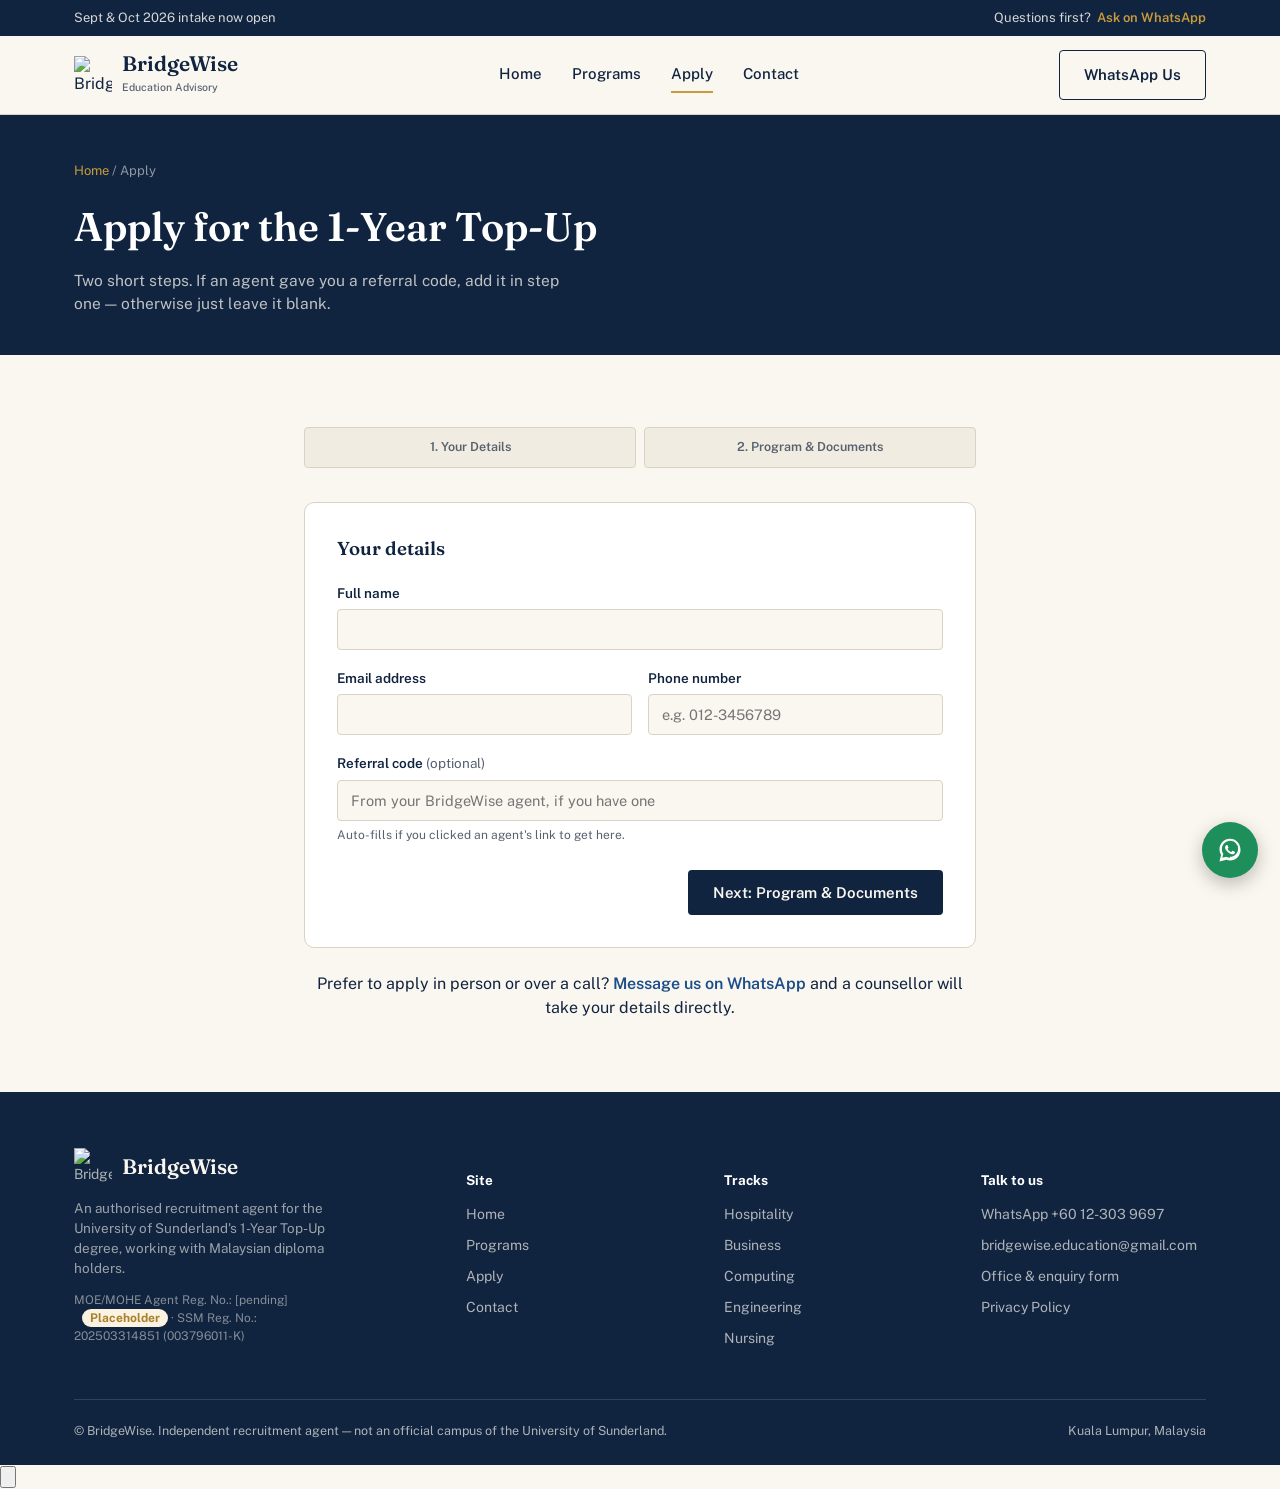
==== apply.html @ e56fe40c "new vers" ====
<!DOCTYPE html>
<html lang="en">
<head>
<meta charset="UTF-8">
<meta name="viewport" content="width=device-width, initial-scale=1.0">
<title>Apply | BridgeWise UK Top-Up Degree</title>
<meta name="description" content="Apply for the 1-Year UK Top-Up degree at University of Sunderland. Your details, current program, and the program you'd like to apply for — in one short form.">
<link rel="canonical" href="https://bridge-wise.vercel.app/apply.html">

<meta property="og:type" content="website">
<meta property="og:site_name" content="BridgeWise Education Advisory">
<meta property="og:url" content="https://bridge-wise.vercel.app/apply.html">
<meta property="og:title" content="Apply | BridgeWise UK Top-Up Degree">
<meta property="og:description" content="Apply for the 1-Year UK Top-Up degree at University of Sunderland in two short steps.">
<meta property="og:image" content="https://bridge-wise.vercel.app/assets/img/bridgewise-logo.png">
<meta name="twitter:card" content="summary">
<meta name="twitter:title" content="Apply | BridgeWise">
<meta name="twitter:description" content="Apply for the 1-Year UK Top-Up degree in two short steps.">
<meta name="twitter:image" content="https://bridge-wise.vercel.app/assets/img/bridgewise-logo.png">

<link rel="stylesheet" href="assets/css/style.css">
<link rel="icon" type="image/png" href="assets/img/favicon-32.png">
<link rel="apple-touch-icon" href="assets/img/apple-touch-icon.png">

<script>
  document.documentElement.classList.add('js');
  setTimeout(function(){
    var els = document.querySelectorAll('.reveal');
    for (var i = 0; i < els.length; i++){ els[i].classList.add('in'); }
  }, 2500);
</script>

<script async src="https://www.googletagmanager.com/gtag/js?id=G-XXXXXXXXXX"></script>
<script>
  window.dataLayer = window.dataLayer || [];
  function gtag(){dataLayer.push(arguments);}
  gtag('js', new Date());
  gtag('config', 'G-XXXXXXXXXX'); // TODO: replace with real GA4 Measurement ID
</script>
<script>
  !function(f,b,e,v,n,t,s){if(f.fbq)return;n=f.fbq=function(){n.callMethod?
  n.callMethod.apply(n,arguments):n.queue.push(arguments)};if(!f._fbq)f._fbq=n;
  n.push=n;n.loaded=!0;n.version='2.0';n.queue=[];t=b.createElement(e);t.async=!0;
  t.src=v;s=b.getElementsByTagName(e)[0];s.parentNode.insertBefore(t,s)}(window,
  document,'script','https://connect.facebook.net/en_US/fbevents.js');
  fbq('init', 'PIXEL_ID_HERE'); // TODO: replace with real Meta Pixel ID
  fbq('track', 'PageView');
</script>
</head>
<body>

<div class="topbar">
  <div class="wrap">
    <span class="topbar-item">Sept &amp; Oct 2026 intake now open</span>
    <span class="topbar-item">Questions first? <a href="#" data-wa data-wa-msg="Hi BridgeWise, I have a question before I apply.">Ask on WhatsApp</a></span>
  </div>
</div>

<header class="nav">
  <div class="wrap">
    <a href="index.html" class="brand">
      <img src="assets/img/bridgewise-logo.png" alt="BridgeWise" class="brand-mark">
      <span>
        <span class="brand-name">BridgeWise</span>
        <span class="brand-tag">Education Advisory</span>
      </span>
    </a>
    <nav class="nav-links" id="nav-links">
      <a href="index.html">Home</a>
      <a href="programs.html">Programs</a>
      <a href="apply.html" aria-current="page">Apply</a>
      <a href="contact.html">Contact</a>
    </nav>
    <div class="nav-cta">
      <a href="#" class="btn btn-outline" data-wa>WhatsApp Us</a>
      <button class="nav-toggle" aria-label="Toggle menu" aria-expanded="false">
        <svg viewBox="0 0 24 24" fill="none" stroke="currentColor" stroke-width="2"><path d="M3 6h18M3 12h18M3 18h18"/></svg>
      </button>
    </div>
  </div>
</header>

<div class="page-header">
  <div class="wrap">
    <div class="breadcrumb"><a href="index.html">Home</a> / Apply</div>
    <h1>Apply for the 1-Year Top-Up</h1>
    <p>Two short steps. If an agent gave you a referral code, add it in step one — otherwise just leave it blank.</p>
    <span id="referral-badge" hidden class="referral-badge">
      Applying via agent referral: <span data-ref-code></span>
    </span>
  </div>
</div>

<section>
  <div class="wrap" style="max-width: 720px;">

    <div class="steps-track">
      <div class="step-pill">1. Your Details</div>
      <div class="step-pill">2. Program &amp; Documents</div>
    </div>

    <form id="apply-form" class="form-card" action="https://formsubmit.co/bridgewise.education@gmail.com" method="POST" enctype="multipart/form-data">
      <input type="hidden" name="_subject" value="New BridgeWise application">
      <input type="hidden" name="_template" value="table">
      <input type="hidden" name="_next" value="apply.html?submitted=true">

      <!-- STEP 1 — YOUR DETAILS -->
      <div class="form-step active">
        <h3 style="margin-bottom:20px;">Your details</h3>
        <div class="field">
          <label for="full_name">Full name</label>
          <input type="text" id="full_name" name="full_name" required>
        </div>
        <div class="field-row">
          <div class="field">
            <label for="email">Email address</label>
            <input type="email" id="email" name="email" required>
          </div>
          <div class="field">
            <label for="phone">Phone number</label>
            <input type="tel" id="phone" name="phone" placeholder="e.g. 012-3456789" required>
          </div>
        </div>
        <div class="field">
          <label for="referral_code">Referral code <span style="font-weight:400; color:var(--slate);">(optional)</span></label>
          <input type="text" id="referral_code" name="referral_code" placeholder="From your BridgeWise agent, if you have one">
          <p class="hint">Auto-fills if you clicked an agent's link to get here.</p>
        </div>
        <div class="step-nav">
          <span></span>
          <button type="button" class="btn btn-navy" data-next>Next: Program &amp; Documents</button>
        </div>
      </div>

      <!-- STEP 2 — PROGRAM & DOCUMENTS -->
      <div class="form-step">
        <h3 style="margin-bottom:20px;">Program &amp; documents</h3>
        <div class="field">
          <label for="current_university">Current university / institution</label>
          <input type="text" id="current_university" name="current_institution" placeholder="e.g. German-Malaysian Institute" required>
        </div>
        <div class="field">
          <label for="current_program">Current diploma / program</label>
          <input type="text" id="current_program" name="current_program" placeholder="e.g. Diploma in Mechanical Engineering" required>
        </div>
        <div class="field">
          <label for="target_program">Program you'd like to apply for</label>
          <select id="target_program" name="target_program" required>
            <option value="">Select a track</option>
            <option>Hospitality Management</option>
            <option>Business Management</option>
            <option>Art &amp; Design</option>
            <option>Computing</option>
            <option>Engineering</option>
            <option>Nursing</option>
          </select>
        </div>
        <div class="upload-box mt-16">
          <label for="passport" style="font-weight:600; font-size:14px;">Passport photo page</label>
          <input type="file" id="passport" name="passport_copy" accept=".pdf,.jpg,.jpeg,.png" required>
          <p>PDF or image, max 10MB</p>
        </div>
        <div class="field mt-24">
          <label style="display:flex; align-items:flex-start; gap:10px; font-weight:500;">
            <input type="checkbox" required style="width:auto; margin-top:3px;">
            <span>I confirm the information provided is accurate, and I consent to BridgeWise collecting and sharing it with the University of Sunderland for the purpose of this application, in line with the <a href="privacy.html" target="_blank" style="color:var(--bridge); font-weight:600;">Privacy Policy</a>.</span>
          </label>
        </div>
        <div class="step-nav">
          <button type="button" class="btn btn-outline" data-back>Back</button>
          <button type="submit" class="btn btn-gold">Submit Application</button>
        </div>
        <div id="apply-msg" class="form-msg"></div>
      </div>

    </form>

    <p class="hint text-center mt-24">Prefer to apply in person or over a call? <a href="#" data-wa style="color:var(--bridge); font-weight:600;">Message us on WhatsApp</a> and a counsellor will take your details directly.</p>
  </div>
</section>

<!-- ============ FOOTER ============ -->
<footer>
  <div class="wrap">
    <div class="foot-grid">
      <div class="foot-brand">
        <div class="brand">
          <span class="brand-mark-chip"><img src="assets/img/bridgewise-logo.png" alt="BridgeWise" class="brand-mark"></span>
          <span class="brand-name" style="color:#FAF7F0;">BridgeWise</span>
        </div>
        <p>An authorised recruitment agent for the University of Sunderland's 1-Year Top-Up degree, working with Malaysian diploma holders.</p>
        <p style="font-size:12px; color:rgba(250,247,240,0.5); margin-top:12px;">MOE/MOHE Agent Reg. No.: [pending] <span class="placeholder-note">Placeholder</span> &middot; SSM Reg. No.: 202503314851 (003796011-K)</p>
      </div>
      <div>
        <h5>Site</h5>
        <ul>
          <li><a href="index.html">Home</a></li>
          <li><a href="programs.html">Programs</a></li>
          <li><a href="apply.html">Apply</a></li>
          <li><a href="contact.html">Contact</a></li>
        </ul>
      </div>
      <div>
        <h5>Tracks</h5>
        <ul>
          <li><a href="programs.html#hospitality">Hospitality</a></li>
          <li><a href="programs.html#business">Business</a></li>
          <li><a href="programs.html#computing">Computing</a></li>
          <li><a href="programs.html#engineering">Engineering</a></li>
          <li><a href="programs.html#nursing">Nursing</a></li>
        </ul>
      </div>
      <div>
        <h5>Talk to us</h5>
        <ul>
          <li><a href="#" data-wa>WhatsApp +60 12-303 9697</a></li>
          <li><a href="mailto:bridgewise.education@gmail.com">bridgewise.education@gmail.com</a></li>
          <li><a href="contact.html">Office &amp; enquiry form</a></li>
          <li><a href="privacy.html">Privacy Policy</a></li>
        </ul>
      </div>
    </div>
    <div class="foot-bottom">
      <span>&copy; <span id="year"></span> BridgeWise. Independent recruitment agent &mdash; not an official campus of the University of Sunderland.</span>
      <span>Kuala Lumpur, Malaysia</span>
    </div>
  </div>
</footer>

<button class="back-to-top" aria-label="Back to top">
  <svg viewBox="0 0 24 24" fill="none" stroke="currentColor" stroke-width="2" stroke-linecap="round" stroke-linejoin="round"><path d="M12 19V5M5 12l7-7 7 7"/></svg>
</button>

<a href="#" class="wa-float" data-wa aria-label="Chat with BridgeWise on WhatsApp">
  <svg viewBox="0 0 32 32" fill="currentColor" aria-hidden="true"><path d="M16.01 3C9.38 3 4 8.38 4 15.01c0 2.35.65 4.55 1.78 6.43L4 29l7.76-1.73a11.9 11.9 0 0 0 4.25.78h.01c6.63 0 12-5.38 12-12.01C28.02 8.38 22.64 3 16.01 3zm0 21.82c-1.34 0-2.65-.29-3.83-.86l-.28-.14-4.6 1.02 1.05-4.48-.18-.29a9.7 9.7 0 0 1-1.5-5.06C6.67 9.53 10.9 5.3 16.01 5.3c2.47 0 4.79.97 6.53 2.72a9.17 9.17 0 0 1 2.7 6.5c0 5.11-4.23 9.3-9.23 9.3zm5.06-6.96c-.28-.14-1.64-.81-1.9-.9-.25-.1-.44-.14-.62.13-.18.28-.72.9-.88 1.08-.16.18-.32.2-.6.07-.28-.14-1.17-.43-2.23-1.37a8.35 8.35 0 0 1-1.54-1.92c-.16-.28-.02-.43.12-.57.13-.13.28-.32.42-.49.14-.16.18-.28.28-.46.09-.18.05-.35-.02-.49-.07-.14-.62-1.5-.85-2.05-.22-.53-.45-.46-.62-.47-.16-.01-.35-.01-.53-.01-.18 0-.49.07-.74.35-.25.28-.97.95-.97 2.31s1 2.68 1.14 2.87c.14.18 1.97 3.01 4.77 4.22.67.29 1.19.46 1.6.59.67.21 1.28.18 1.76.11.54-.08 1.64-.67 1.87-1.32.23-.65.23-1.2.16-1.32-.07-.11-.25-.18-.53-.32z"/></svg>
</a>

<script src="assets/js/main.js"></script>
<script src="assets/js/apply-form.js"></script>
</body>
</html>
---- assets/css/style.css ----
/* =========================================================
   Bridge Wise — Design System
   Palette: Ink Navy / Bridge Blue / Signal Gold / Warm Paper
   Type: Fraunces (display, editorial serif) + Public Sans (body/UI)
   ========================================================= */

@import url('https://fonts.googleapis.com/css2?family=Fraunces:ital,opsz,wght@0,9..144,400;0,9..144,500;0,9..144,600;0,9..144,700;1,9..144,500&family=Public+Sans:wght@400;500;600;700;800&display=swap');

:root{
  /* Color tokens */
  --ink:        #10233F;   /* primary navy — headers, nav, footer */
  --bridge:     #1D4E89;   /* secondary blue — links, mid accents */
  --gold:       #C89B3C;   /* signal gold — scholarship, CTAs */
  --gold-deep:  #A87F2C;
  --paper:      #FAF7F0;   /* warm background, not pure white */
  --paper-dim:  #F1ECE1;
  --slate:      #57616F;   /* secondary body text */
  --line:       #DAD3C3;   /* hairline borders on paper */
  --line-navy:  rgba(255,255,255,0.14);
  --white:      #FFFFFF;
  --earn:       #2F6E52;   /* commission / money-earned green, sparing use */

  --radius-s: 4px;
  --radius-m: 10px;

  --font-display: 'Fraunces', 'Iowan Old Style', serif;
  --font-body: 'Public Sans', -apple-system, BlinkMacSystemFont, 'Segoe UI', sans-serif;

  --maxw: 1180px;
}

*, *::before, *::after{ box-sizing: border-box; }
html{ scroll-behavior: smooth; }
body{
  margin: 0;
  font-family: var(--font-body);
  color: var(--ink);
  background: var(--paper);
  line-height: 1.5;
  -webkit-font-smoothing: antialiased;
}
img{ max-width: 100%; display: block; }
a{ color: inherit; text-decoration: none; }
ul{ margin: 0; padding: 0; list-style: none; }
button{ font-family: inherit; cursor: pointer; }
h1,h2,h3,h4{ font-family: var(--font-display); margin: 0; font-weight: 600; color: var(--ink); }
p{ margin: 0; }

@media (prefers-reduced-motion: reduce){
  *{ animation-duration: 0.01ms !important; animation-iteration-count: 1 !important; transition-duration: 0.01ms !important; scroll-behavior: auto !important; }
}

:focus-visible{
  outline: 2px solid var(--gold);
  outline-offset: 2px;
}

.wrap{
  max-width: var(--maxw);
  margin: 0 auto;
  padding: 0 24px;
}

.eyebrow{ /* used sparingly, only for genuine section labels, not decoration */
  font-size: 13px;
  color: var(--bridge);
  font-weight: 600;
  letter-spacing: 0.01em;
}

/* ---------- Buttons ---------- */
.btn{
  display: inline-flex;
  align-items: center;
  gap: 8px;
  padding: 13px 24px;
  border-radius: var(--radius-s);
  font-weight: 600;
  font-size: 15px;
  border: 1.5px solid transparent;
  transition: transform .15s ease, background .2s ease, border-color .2s ease;
  white-space: nowrap;
}
.btn:active{ transform: translateY(1px); }
.btn-gold{ background: var(--gold); color: var(--ink); }
.btn-gold:hover{ background: var(--gold-deep); }
.btn-navy{ background: var(--ink); color: var(--paper); }
.btn-navy:hover{ background: #0A1728; }
.btn-outline{ background: transparent; color: var(--ink); border-color: var(--ink); }
.btn-outline:hover{ background: var(--ink); color: var(--paper); }
.btn-outline-light{ background: transparent; color: var(--white); border-color: var(--line-navy); }
.btn-outline-light:hover{ border-color: var(--white); }
.btn-wa{ background: #1E8F5A; color: var(--white); }
.btn-wa:hover{ background: #197A4C; }
.btn-block{ width: 100%; justify-content: center; }

/* ---------- Top bar (utility strip) ---------- */
.topbar{
  background: var(--ink);
  color: rgba(250,247,240,0.85);
  font-size: 13px;
}
.topbar .wrap{
  display: flex;
  align-items: center;
  justify-content: space-between;
  padding-top: 8px;
  padding-bottom: 8px;
  gap: 16px;
}
.topbar a{ color: var(--gold); font-weight: 600; }
.topbar-item{ display: flex; align-items: center; gap: 6px; }

/* ---------- Nav ---------- */
.nav{
  background: var(--paper);
  border-bottom: 1px solid var(--line);
  position: sticky;
  top: 0;
  z-index: 50;
}
.nav .wrap{
  display: flex;
  align-items: center;
  justify-content: space-between;
  padding-top: 14px;
  padding-bottom: 14px;
}
.brand{
  display: flex;
  align-items: center;
  gap: 10px;
}
.brand-mark{
  width: 38px; height: 38px;
  flex-shrink: 0;
}
.brand-name{
  font-family: var(--font-display);
  font-size: 21px;
  font-weight: 600;
  color: var(--ink);
  line-height: 1;
}
.brand-tag{
  display: block;
  font-family: var(--font-body);
  font-size: 10.5px;
  color: var(--slate);
  font-weight: 500;
  margin-top: 2px;
}
.nav-links{
  display: flex;
  align-items: center;
  gap: 30px;
}
.nav-links a{
  font-size: 15px;
  font-weight: 500;
  color: var(--ink);
  padding: 6px 0;
  border-bottom: 2px solid transparent;
}
.nav-links a:hover, .nav-links a[aria-current="page"]{
  border-bottom-color: var(--gold);
}
.nav-cta{ display: flex; align-items: center; gap: 10px; }
.nav-toggle{
  display: none;
  background: none; border: none;
  padding: 8px;
}
.nav-toggle svg{ width: 24px; height: 24px; }

@media (max-width: 900px){
  .nav-links{
    position: absolute;
    top: 100%; left: 0; right: 0;
    background: var(--paper);
    border-bottom: 1px solid var(--line);
    flex-direction: column;
    align-items: flex-start;
    padding: 8px 24px 20px;
    gap: 4px;
    display: none;
  }
  .nav-links.open{ display: flex; }
  .nav-links a{ width: 100%; padding: 10px 0; border-bottom: 1px solid var(--line); }
  .nav-toggle{ display: inline-flex; }
  .nav-cta .btn-outline{ display: none; }
}

/* ---------- Hero (dual conversion) ---------- */
.hero{
  background: var(--ink);
  color: var(--paper);
  position: relative;
  overflow: hidden;
}
.hero-top{
  padding: 64px 0 48px;
  position: relative;
  z-index: 2;
}
.hero-top .wrap{ max-width: 760px; }
.hero-kicker{
  display: inline-flex;
  align-items: center;
  gap: 8px;
  background: rgba(200,155,60,0.14);
  border: 1px solid rgba(200,155,60,0.4);
  color: var(--gold);
  padding: 6px 12px;
  border-radius: 100px;
  font-size: 13px;
  font-weight: 600;
  margin-bottom: 22px;
}
.hero h1{
  font-size: clamp(32px, 4.6vw, 52px);
  line-height: 1.08;
  color: var(--white);
  max-width: 15ch;
}
.hero h1 em{
  font-style: italic;
  color: var(--gold);
}
.hero-sub{
  margin-top: 20px;
  font-size: 17px;
  color: rgba(250,247,240,0.78);
  max-width: 52ch;
}

.hero-split{
  position: relative;
  z-index: 2;
  border-top: 1px solid var(--line-navy);
}
.hero-split .wrap{
  display: grid;
  grid-template-columns: 1fr 1fr;
  gap: 0;
}
.hero-panel{
  padding: 34px 30px;
  border-right: 1px solid var(--line-navy);
}
.hero-split .wrap > .hero-panel:last-child{ border-right: none; }
.hero-panel-label{
  font-size: 12.5px;
  font-weight: 700;
  letter-spacing: 0.02em;
  color: var(--gold);
  margin-bottom: 8px;
  display: block;
}
.hero-panel h3{
  color: var(--white);
  font-size: 22px;
  margin-bottom: 8px;
}
.hero-panel p{
  color: rgba(250,247,240,0.72);
  font-size: 14.5px;
  margin-bottom: 18px;
  max-width: 42ch;
}
@media (max-width: 760px){
  .hero-split .wrap{ grid-template-columns: 1fr; }
  .hero-panel{ border-right: none; border-bottom: 1px solid var(--line-navy); }
}

/* Bridge path decoration */
.bridge-path{
  position: absolute;
  inset: 0;
  z-index: 1;
  opacity: 0.5;
  pointer-events: none;
}

/* ---------- Value strip ---------- */
.value-strip{
  background: var(--paper-dim);
  border-bottom: 1px solid var(--line);
}
.value-grid{
  display: grid;
  grid-template-columns: repeat(4, 1fr);
  gap: 0;
}
.value-item{
  padding: 26px 22px;
  border-right: 1px solid var(--line);
}
.value-grid .value-item:last-child{ border-right: none; }
.value-item .num{
  font-family: var(--font-display);
  font-size: 26px;
  color: var(--bridge);
  display: block;
  margin-bottom: 4px;
}
.value-item .label{
  font-size: 13.5px;
  color: var(--slate);
  font-weight: 500;
  line-height: 1.4;
}
@media (max-width: 900px){
  .value-grid{ grid-template-columns: repeat(2, 1fr); }
  .value-item:nth-child(2){ border-right: none; }
  .value-item{ border-bottom: 1px solid var(--line); }
}

/* ---------- Section shell ---------- */
section{ padding: 72px 0; }
.section-head{
  max-width: 640px;
  margin-bottom: 40px;
}
.section-head h2{
  font-size: clamp(26px, 3vw, 36px);
  line-height: 1.15;
}
.section-head p{
  margin-top: 12px;
  color: var(--slate);
  font-size: 16px;
}
.section-alt{ background: var(--paper-dim); }
.section-navy{ background: var(--ink); color: var(--paper); }
.section-navy h2, .section-navy h3{ color: var(--white); }
.section-navy .section-head p{ color: rgba(250,247,240,0.7); }

/* ---------- Program grid ---------- */
.track-grid{
  display: grid;
  grid-template-columns: repeat(3, 1fr);
  gap: 18px;
}
.track-card{
  background: var(--white);
  border: 1px solid var(--line);
  border-radius: var(--radius-m);
  padding: 26px 22px;
  transition: border-color .2s ease, transform .2s ease;
}
.track-card:hover{ border-color: var(--gold); transform: translateY(-3px); }
.track-icon{
  width: 42px; height: 42px;
  margin-bottom: 16px;
  color: var(--bridge);
}
.track-card h3{ font-size: 18px; margin-bottom: 8px; }
.track-card p{ color: var(--slate); font-size: 14px; margin-bottom: 14px; }
.track-card .track-link{
  font-size: 13.5px;
  font-weight: 600;
  color: var(--bridge);
}
@media (max-width: 900px){ .track-grid{ grid-template-columns: repeat(2, 1fr); } }
@media (max-width: 600px){ .track-grid{ grid-template-columns: 1fr; } }

/* ---------- Journey / bridge timeline ---------- */
.journey{
  display: grid;
  grid-template-columns: repeat(3, 1fr);
  gap: 0;
  position: relative;
  margin-top: 20px;
}
.journey::before{
  content: "";
  position: absolute;
  top: 27px; left: 8%; right: 8%;
  height: 2px;
  background: repeating-linear-gradient(90deg, var(--gold) 0 10px, transparent 10px 18px);
}
.journey-step{
  position: relative;
  padding: 0 20px;
  text-align: left;
}
.journey-step .dot{
  width: 56px; height: 56px;
  border-radius: 50%;
  background: var(--ink);
  color: var(--gold);
  display: flex;
  align-items: center;
  justify-content: center;
  font-family: var(--font-display);
  font-size: 20px;
  margin-bottom: 18px;
  position: relative;
  z-index: 2;
  border: 3px solid var(--paper);
}
.journey-step h4{ font-size: 17px; margin-bottom: 6px; }
.journey-step p{ color: var(--slate); font-size: 14px; }
@media (max-width: 760px){
  .journey{ grid-template-columns: 1fr; gap: 28px; }
  .journey::before{ display: none; }
}

/* ---------- Testimonials ---------- */
.testi-grid{
  display: grid;
  grid-template-columns: repeat(3, 1fr);
  gap: 20px;
}
.testi-card{
  background: var(--white);
  border: 1px solid var(--line);
  border-radius: var(--radius-m);
  padding: 26px;
}
.testi-quote{
  font-family: var(--font-display);
  font-size: 16.5px;
  line-height: 1.5;
  color: var(--ink);
  margin-bottom: 20px;
}
.testi-person{
  display: flex;
  align-items: center;
  gap: 12px;
}
.testi-person img{
  width: 48px; height: 48px;
  border-radius: 50%;
  object-fit: cover;
}
.testi-name{ font-weight: 700; font-size: 14.5px; }
.testi-role{ font-size: 12.5px; color: var(--slate); }
@media (max-width: 900px){ .testi-grid{ grid-template-columns: 1fr; } }

/* ---------- Agent teaser band ---------- */
.agent-band{
  background: var(--ink);
  color: var(--paper);
  border-radius: var(--radius-m);
  padding: 44px 40px;
  display: flex;
  align-items: center;
  justify-content: space-between;
  gap: 30px;
}
.agent-band h3{ color: var(--white); font-size: 24px; max-width: 30ch; }
.agent-band p{ color: rgba(250,247,240,0.72); margin-top: 8px; max-width: 40ch; font-size: 14.5px; }
.agent-band-cta{ flex-shrink: 0; }
@media (max-width: 760px){
  .agent-band{ flex-direction: column; align-items: flex-start; padding: 32px 26px; }
}

/* ---------- Footer ---------- */
footer{
  background: var(--ink);
  color: rgba(250,247,240,0.68);
  padding: 56px 0 24px;
  font-size: 14px;
}
.foot-grid{
  display: grid;
  grid-template-columns: 1.6fr 1fr 1fr 1fr;
  gap: 32px;
  padding-bottom: 40px;
  border-bottom: 1px solid var(--line-navy);
}
.foot-grid h5{
  color: var(--white);
  font-family: var(--font-body);
  font-size: 13.5px;
  font-weight: 700;
  margin-bottom: 14px;
}
.foot-grid li{ margin-bottom: 10px; }
.foot-grid a:hover{ color: var(--gold); }
.foot-brand p{ margin-top: 12px; max-width: 34ch; font-size: 13.5px; color: rgba(250,247,240,0.6); }
.foot-bottom{
  display: flex;
  justify-content: space-between;
  align-items: center;
  padding-top: 22px;
  font-size: 12.5px;
  flex-wrap: wrap;
  gap: 10px;
}
@media (max-width: 800px){ .foot-grid{ grid-template-columns: 1fr 1fr; } }
@media (max-width: 500px){ .foot-grid{ grid-template-columns: 1fr; } }

/* ---------- WhatsApp floating button ---------- */
.wa-float{
  position: fixed;
  bottom: 22px; right: 22px;
  z-index: 60;
  background: #1E8F5A;
  color: #fff;
  width: 56px; height: 56px;
  border-radius: 50%;
  display: flex;
  align-items: center;
  justify-content: center;
  box-shadow: 0 6px 18px rgba(0,0,0,0.25);
  transition: transform .15s ease;
}
.wa-float:hover{ transform: scale(1.06); }
.wa-float svg{ width: 28px; height: 28px; }

/* ---------- Page header (interior pages) ---------- */
.page-header{
  background: var(--ink);
  color: var(--white);
  padding: 46px 0 40px;
}
.page-header h1{ color: var(--white); font-size: clamp(28px, 4vw, 40px); max-width: 20ch; }
.page-header p{ color: rgba(250,247,240,0.75); margin-top: 12px; max-width: 56ch; font-size: 15.5px; }
.breadcrumb{ font-size: 13px; color: rgba(250,247,240,0.55); margin-bottom: 16px; }
.breadcrumb a{ color: var(--gold); }

/* ---------- Cards / info boxes ---------- */
.card{
  background: var(--white);
  border: 1px solid var(--line);
  border-radius: var(--radius-m);
  padding: 26px;
}
.callout{
  background: #FBF3E1;
  border: 1px solid #EAD9A9;
  border-radius: var(--radius-m);
  padding: 22px 24px;
}
.callout h4{ font-size: 16px; margin-bottom: 6px; color: var(--gold-deep); }
.callout p{ font-size: 14.5px; color: var(--ink); }

/* ---------- Tables ---------- */
.table-wrap{ overflow-x: auto; border: 1px solid var(--line); border-radius: var(--radius-m); }
table{ width: 100%; border-collapse: collapse; font-size: 14.5px; min-width: 560px; }
thead th{
  background: var(--ink);
  color: var(--white);
  text-align: left;
  padding: 13px 16px;
  font-weight: 600;
  font-size: 13.5px;
}
tbody td{
  padding: 13px 16px;
  border-top: 1px solid var(--line);
  color: var(--slate);
}
tbody tr:nth-child(even){ background: var(--paper-dim); }
tbody td:first-child{ color: var(--ink); font-weight: 600; }

/* ---------- Forms ---------- */
.form-card{
  background: var(--white);
  border: 1px solid var(--line);
  border-radius: var(--radius-m);
  padding: 32px;
}
.field{ margin-bottom: 18px; }
.field label{
  display: block;
  font-size: 13.5px;
  font-weight: 600;
  margin-bottom: 6px;
  color: var(--ink);
}
.field .hint{ font-size: 12px; color: var(--slate); margin-top: 5px; }
.field input, .field select, .field textarea{
  width: 100%;
  padding: 11px 13px;
  border: 1.5px solid var(--line);
  border-radius: var(--radius-s);
  font-family: inherit;
  font-size: 14.5px;
  color: var(--ink);
  background: var(--paper);
  transition: border-color .15s ease;
}
.field input:focus, .field select:focus, .field textarea:focus{
  outline: none;
  border-color: var(--bridge);
}
.field-row{ display: grid; grid-template-columns: 1fr 1fr; gap: 16px; }
@media (max-width: 560px){ .field-row{ grid-template-columns: 1fr; } }

.upload-box{
  border: 1.5px dashed var(--line);
  border-radius: var(--radius-m);
  padding: 26px;
  text-align: center;
  background: var(--paper-dim);
}
.upload-box p{ font-size: 13.5px; color: var(--slate); margin-top: 8px; }
.upload-box input[type="file"]{ margin: 0 auto; }

/* Multi-step form */
.steps-track{
  display: flex;
  gap: 8px;
  margin-bottom: 34px;
}
.step-pill{
  flex: 1;
  text-align: center;
  padding: 10px 6px;
  border-radius: var(--radius-s);
  background: var(--paper-dim);
  border: 1.5px solid var(--line);
  font-size: 12.5px;
  font-weight: 600;
  color: var(--slate);
}
.step-pill.active{ background: var(--ink); color: var(--white); border-color: var(--ink); }
.step-pill.done{ background: var(--gold); color: var(--ink); border-color: var(--gold); }
.form-step{ display: none; }
.form-step.active{ display: block; }
.step-nav{ display: flex; justify-content: space-between; margin-top: 26px; gap: 12px; }
.form-msg{
  margin-top: 18px;
  padding: 14px 16px;
  border-radius: var(--radius-s);
  font-size: 14px;
  display: none;
}
.form-msg.show{ display: block; }
.form-msg.success{ background: #E7F3EC; color: var(--earn); border: 1px solid #BFE1CD; }
.form-msg.error{ background: #FBEAEA; color: #9C3B3B; border: 1px solid #F0C6C6; }

/* ---------- Sidebar / two-col layouts ---------- */
.split-2{
  display: grid;
  grid-template-columns: 1.1fr 0.9fr;
  gap: 40px;
  align-items: start;
}
@media (max-width: 900px){ .split-2{ grid-template-columns: 1fr; } }

/* ---------- Steps list (workflow) ---------- */
.workflow{
  display: grid;
  grid-template-columns: repeat(3, 1fr);
  gap: 20px;
}
.workflow-step{
  background: var(--white);
  border: 1px solid var(--line);
  border-radius: var(--radius-m);
  padding: 26px;
  position: relative;
}
.workflow-step .wf-num{
  font-family: var(--font-display);
  font-size: 30px;
  color: var(--gold);
  margin-bottom: 12px;
  display: block;
}
.workflow-step h4{ font-size: 17px; margin-bottom: 8px; }
.workflow-step p{ color: var(--slate); font-size: 14px; }
@media (max-width: 900px){ .workflow{ grid-template-columns: 1fr; } }

/* ---------- Commission strip ---------- */
.commission-box{
  background: var(--ink);
  color: var(--white);
  border-radius: var(--radius-m);
  padding: 32px;
}
.commission-box h3{ color: var(--white); }
.commission-box .fine{ font-size: 12.5px; color: rgba(250,247,240,0.55); margin-top: 14px; }

/* ---------- Contact tiles ---------- */
.contact-tile{
  display: flex;
  gap: 16px;
  padding: 20px 0;
  border-bottom: 1px solid var(--line);
}
.contact-tile:last-child{ border-bottom: none; }
.contact-tile .ic{
  width: 40px; height: 40px;
  flex-shrink: 0;
  border-radius: 50%;
  background: var(--paper-dim);
  color: var(--bridge);
  display: flex;
  align-items: center;
  justify-content: center;
}
.contact-tile h4{ font-size: 15px; margin-bottom: 3px; }
.contact-tile p{ font-size: 14px; color: var(--slate); }
.contact-tile a{ color: var(--bridge); font-weight: 600; }

.placeholder-note{
  font-size: 12px;
  color: var(--gold-deep);
  background: #FBF3E1;
  padding: 2px 8px;
  border-radius: 100px;
  margin-left: 8px;
  font-weight: 700;
  vertical-align: middle;
}

/* Utility */
.mt-8{ margin-top: 8px; } .mt-16{ margin-top: 16px; } .mt-24{ margin-top: 24px; } .mt-40{ margin-top: 40px; }
.text-center{ text-align: center; }
.center-head{ margin-left: auto; margin-right: auto; text-align: center; }
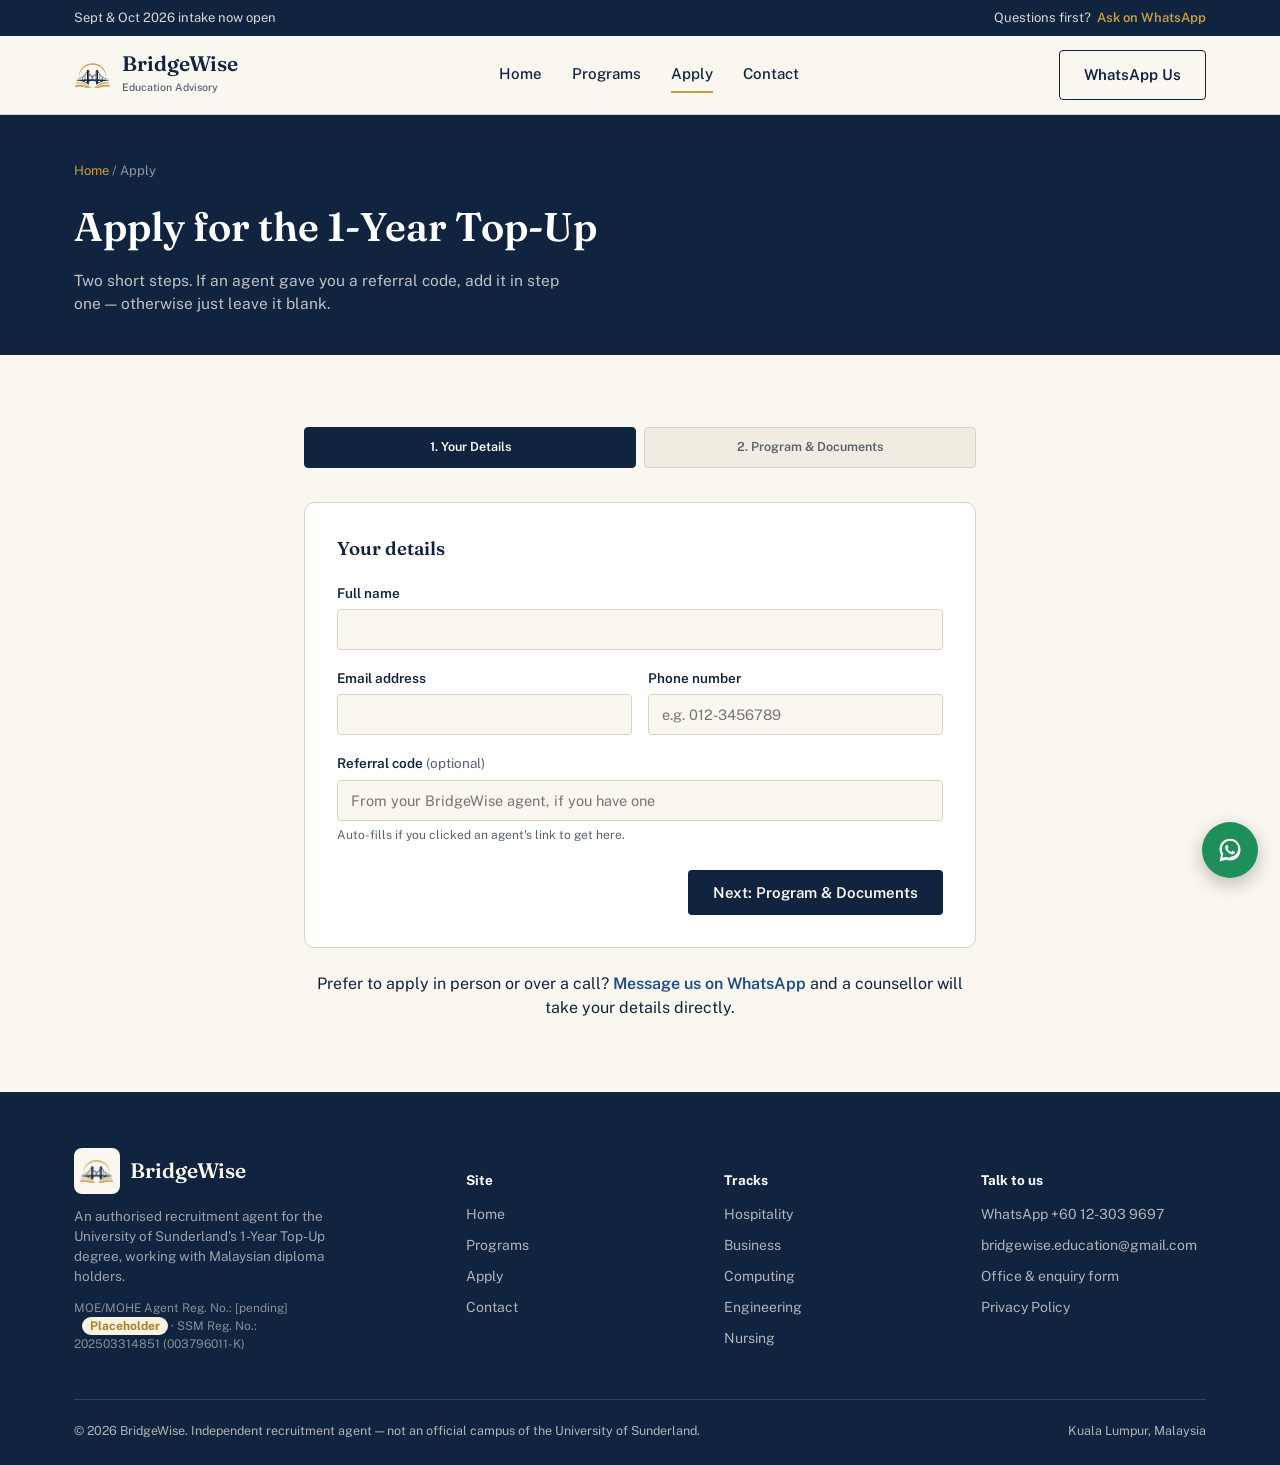
==== commit 3cd5b02b: "update responsive design" ====
--- a/apply.html
+++ b/apply.html
@@ -18,6 +18,9 @@
 <meta name="twitter:description" content="Apply for the 1-Year UK Top-Up degree in two short steps.">
 <meta name="twitter:image" content="https://bridge-wise.vercel.app/assets/img/bridgewise-logo.png">
 
+<link rel="preconnect" href="https://fonts.googleapis.com">
+<link rel="preconnect" href="https://fonts.gstatic.com" crossorigin>
+<link rel="stylesheet" href="https://fonts.googleapis.com/css2?family=Fraunces:ital,opsz,wght@0,9..144,400;0,9..144,500;0,9..144,600;0,9..144,700;1,9..144,500&family=Public+Sans:wght@400;500;600;700;800&display=swap">
 <link rel="stylesheet" href="assets/css/style.css">
 <link rel="icon" type="image/png" href="assets/img/favicon-32.png">
 <link rel="apple-touch-icon" href="assets/img/apple-touch-icon.png">
--- a/assets/css/style.css
+++ b/assets/css/style.css
@@ -2,9 +2,10 @@
    Bridge Wise — Design System
    Palette: Ink Navy / Bridge Blue / Signal Gold / Warm Paper
    Type: Fraunces (display, editorial serif) + Public Sans (body/UI)
+   Fonts loaded via <link> tags in <head>, not @import — @import is
+   render-blocking and can cause a flash of oddly-scaled layout on
+   slower mobile connections while it resolves.
    ========================================================= */
-
-@import url('https://fonts.googleapis.com/css2?family=Fraunces:ital,opsz,wght@0,9..144,400;0,9..144,500;0,9..144,600;0,9..144,700;1,9..144,500&family=Public+Sans:wght@400;500;600;700;800&display=swap');
 
 :root{
   /* Color tokens */
@@ -30,15 +31,18 @@
 }
 
 *, *::before, *::after{ box-sizing: border-box; }
-html{ scroll-behavior: smooth; }
+html{ scroll-behavior: smooth; width: 100%; overflow-x: hidden; }
 body{
   margin: 0;
+  width: 100%;
+  overflow-x: hidden;
   font-family: var(--font-body);
   color: var(--ink);
   background: var(--paper);
   line-height: 1.5;
   -webkit-font-smoothing: antialiased;
 }
+
 img{ max-width: 100%; display: block; }
 a{ color: inherit; text-decoration: none; }
 ul{ margin: 0; padding: 0; list-style: none; }
@@ -111,6 +115,11 @@
 .topbar a{ color: var(--gold); font-weight: 600; }
 .topbar-item{ display: flex; align-items: center; gap: 6px; }
 
+@media (max-width: 640px){
+  .topbar .wrap{ justify-content: center; }
+  .topbar-item:nth-child(2){ display: none; }
+}
+
 /* ---------- Nav ---------- */
 .nav{
   background: var(--paper);
@@ -134,7 +143,19 @@
 .brand-mark{
   width: 38px; height: 38px;
   flex-shrink: 0;
-}
+  object-fit: contain;
+}
+.brand-mark-chip{
+  display: inline-flex;
+  align-items: center;
+  justify-content: center;
+  width: 46px; height: 46px;
+  border-radius: 8px;
+  background: var(--paper);
+  padding: 5px;
+  flex-shrink: 0;
+}
+.brand-mark-chip .brand-mark{ width: 100%; height: 100%; }
 .brand-name{
   font-family: var(--font-display);
   font-size: 21px;
@@ -536,7 +557,7 @@
   border-radius: var(--radius-m);
   padding: 22px 24px;
 }
-.callout h4{ font-size: 16px; margin-bottom: 6px; color: var(--gold-deep); }
+.callout h4{ font-size: 16px; margin-bottom: 6px; color: #8B6314; }
 .callout p{ font-size: 14.5px; color: var(--ink); }
 
 /* ---------- Tables ---------- */
@@ -711,6 +732,406 @@
   vertical-align: middle;
 }
 
+/* ---------- Back to top ---------- */
+.back-to-top{
+  position: fixed;
+  bottom: 22px; left: 22px;
+  z-index: 60;
+  background: var(--ink);
+  color: var(--gold);
+  width: 46px; height: 46px;
+  border-radius: 50%;
+  display: flex;
+  align-items: center;
+  justify-content: center;
+  border: none;
+  box-shadow: 0 6px 18px rgba(0,0,0,0.22);
+  opacity: 0;
+  transform: translateY(10px);
+  pointer-events: none;
+  transition: opacity .2s ease, transform .2s ease, background .2s ease;
+}
+.back-to-top.visible{
+  opacity: 1;
+  transform: translateY(0);
+  pointer-events: auto;
+}
+.back-to-top:hover{ background: #0A1728; }
+.back-to-top svg{ width: 20px; height: 20px; }
+
+/* ---------- Who it's for ---------- */
+.fit-grid{
+  display: grid;
+  grid-template-columns: repeat(2, 1fr);
+  gap: 14px;
+}
+.fit-item{
+  display: flex;
+  gap: 14px;
+  align-items: flex-start;
+  background: var(--white);
+  border: 1px solid var(--line);
+  border-radius: var(--radius-m);
+  padding: 20px;
+}
+.fit-item .tick{
+  width: 26px; height: 26px;
+  flex-shrink: 0;
+  border-radius: 50%;
+  background: var(--paper-dim);
+  color: var(--bridge);
+  display: flex;
+  align-items: center;
+  justify-content: center;
+}
+.fit-item p{ font-size: 14.5px; color: var(--slate); }
+@media (max-width: 700px){ .fit-grid{ grid-template-columns: 1fr; } }
+
+/* ---------- Route comparison ---------- */
+.compare-grid{
+  display: grid;
+  grid-template-columns: 1fr 1fr;
+  gap: 20px;
+}
+.compare-card{
+  border-radius: var(--radius-m);
+  padding: 30px 26px;
+  border: 1.5px solid var(--line);
+}
+.compare-card.highlight{
+  background: var(--ink);
+  border-color: var(--ink);
+}
+.compare-card h4{ font-size: 18px; margin-bottom: 4px; }
+.compare-card.highlight h4{ color: var(--white); }
+.compare-card .compare-tag{
+  font-size: 12.5px;
+  font-weight: 700;
+  color: var(--slate);
+  margin-bottom: 10px;
+  display: block;
+}
+.compare-card.highlight .compare-tag{ color: var(--gold); }
+.compare-card ul{ margin-top: 16px; display: flex; flex-direction: column; gap: 11px; }
+.compare-card li{
+  font-size: 14px;
+  display: flex;
+  gap: 10px;
+  color: var(--slate);
+}
+.compare-card.highlight li{ color: rgba(250,247,240,0.82); }
+.compare-card li svg{ flex-shrink: 0; margin-top: 2px; width: 16px; height: 16px; }
+@media (max-width: 760px){ .compare-grid{ grid-template-columns: 1fr; } }
+
+/* ---------- Extended timeline (6 steps, 2 rows) ---------- */
+.timeline-grid{
+  display: grid;
+  grid-template-columns: repeat(3, 1fr);
+  gap: 22px 18px;
+  margin-top: 20px;
+}
+.timeline-item{
+  background: var(--white);
+  border: 1px solid var(--line);
+  border-radius: var(--radius-m);
+  padding: 22px;
+}
+.timeline-item .t-num{
+  font-family: var(--font-display);
+  color: var(--gold-deep);
+  font-size: 13px;
+  font-weight: 700;
+  margin-bottom: 10px;
+  display: block;
+}
+.timeline-item h4{ font-size: 16px; margin-bottom: 6px; }
+.timeline-item p{ font-size: 13.5px; color: var(--slate); }
+@media (max-width: 900px){ .timeline-grid{ grid-template-columns: repeat(2, 1fr); } }
+@media (max-width: 560px){ .timeline-grid{ grid-template-columns: 1fr; } }
+
+/* ---------- FAQ accordion ---------- */
+.faq-list{ display: flex; flex-direction: column; gap: 12px; max-width: 760px; }
+.faq-item{
+  background: var(--white);
+  border: 1px solid var(--line);
+  border-radius: var(--radius-m);
+  overflow: hidden;
+}
+.faq-item summary{
+  padding: 18px 22px;
+  font-weight: 600;
+  font-size: 15px;
+  cursor: pointer;
+  list-style: none;
+  display: flex;
+  align-items: center;
+  justify-content: space-between;
+  gap: 16px;
+  transition: background .15s ease;
+}
+.faq-item summary::-webkit-details-marker{ display: none; }
+.faq-item summary:hover{ background: var(--paper-dim); }
+.faq-item summary .faq-icon{
+  flex-shrink: 0;
+  width: 22px; height: 22px;
+  border-radius: 50%;
+  border: 1.5px solid var(--line);
+  display: flex;
+  align-items: center;
+  justify-content: center;
+  transition: transform .2s ease, background .2s ease;
+}
+.faq-item[open] summary .faq-icon{
+  transform: rotate(45deg);
+  background: var(--gold);
+  border-color: var(--gold);
+}
+.faq-item .faq-body{
+  padding: 0 22px 20px;
+  font-size: 14.5px;
+  color: var(--slate);
+  line-height: 1.6;
+}
+
+/* ---------- Back to top ---------- */
+.back-to-top{
+  position: fixed;
+  bottom: 90px; right: 22px;
+  z-index: 59;
+  width: 46px; height: 46px;
+  border-radius: 50%;
+  background: var(--ink);
+  color: var(--gold);
+  border: none;
+  display: flex;
+  align-items: center;
+  justify-content: center;
+  box-shadow: 0 6px 16px rgba(0,0,0,0.22);
+  opacity: 0;
+  visibility: hidden;
+  transform: translateY(10px);
+  transition: opacity .25s ease, transform .25s ease, visibility .25s;
+}
+.back-to-top.show{ opacity: 1; visibility: visible; transform: none; }
+.back-to-top:hover{ background: #0A1728; }
+.back-to-top svg{ width: 20px; height: 20px; }
+
+/* ---------- Scroll reveal ---------- */
+/* Safety-critical: the hidden state only applies once we know JS is running
+   (html.js, set by an inline script in <head>). If JS never runs, .reveal
+   elements are never hidden in the first place — no permanently-blank
+   sections. See the inline <head> script + main.js safety-net timeout. */
+html.js .reveal{
+  opacity: 0;
+  transform: translateY(18px);
+  transition: opacity .6s ease, transform .6s ease;
+}
+html.js .reveal.in{ opacity: 1; transform: none; }
+
+/* ---------- Reasons grid (Why Bridge Wise) ---------- */
+.reason-grid{
+  display: grid;
+  grid-template-columns: repeat(4, 1fr);
+  gap: 18px;
+}
+.reason-item{
+  padding: 4px 2px;
+}
+.reason-item .track-icon{ margin-bottom: 14px; }
+.reason-item h4{ font-size: 16px; margin-bottom: 6px; }
+.reason-item p{ font-size: 14px; color: var(--slate); }
+@media (max-width: 900px){ .reason-grid{ grid-template-columns: 1fr 1fr; } }
+@media (max-width: 560px){ .reason-grid{ grid-template-columns: 1fr; } }
+
+/* ---------- FAQ accordion ---------- */
+.faq-list{
+  display: flex;
+  flex-direction: column;
+  gap: 12px;
+}
+.faq-item{
+  border: 1px solid var(--line);
+  border-radius: var(--radius-m);
+  background: var(--white);
+  overflow: hidden;
+}
+.faq-question{
+  width: 100%;
+  text-align: left;
+  background: none;
+  border: none;
+  padding: 18px 22px;
+  display: flex;
+  justify-content: space-between;
+  align-items: center;
+  gap: 16px;
+  font-family: var(--font-body);
+  font-weight: 600;
+  font-size: 15px;
+  color: var(--ink);
+}
+.faq-question .plus{
+  flex-shrink: 0;
+  width: 20px; height: 20px;
+  color: var(--bridge);
+  transition: transform .25s ease;
+}
+.faq-item.open .faq-question .plus{ transform: rotate(45deg); }
+.faq-answer{
+  max-height: 0;
+  overflow: hidden;
+  transition: max-height .3s ease;
+}
+.faq-item.open .faq-answer{ max-height: 320px; }
+.faq-answer-inner{
+  padding: 0 22px 20px;
+  color: var(--slate);
+  font-size: 14.5px;
+  line-height: 1.6;
+}
+
+/* ---------- Comparison table emphasis ---------- */
+.table-wrap.compare th:first-child, .table-wrap.compare td:first-child{ width: 34%; }
+.table-wrap.compare td.highlight{ color: var(--gold-deep); font-weight: 700; }
+.scroll-hint{
+  display: none;
+  font-size: 12.5px;
+  color: var(--slate);
+  margin-bottom: 8px;
+  font-weight: 600;
+}
+@media (max-width: 700px){
+  .scroll-hint{ display: block; }
+  .table-wrap{ position: relative; }
+  .table-wrap::after{
+    content: "";
+    position: absolute;
+    top: 0; right: 0; bottom: 0;
+    width: 28px;
+    background: linear-gradient(90deg, transparent, rgba(16,35,63,0.06));
+    pointer-events: none;
+  }
+}
+
+/* ---------- Poster placeholder ---------- */
+.poster-frame{
+  max-width: 320px;
+  margin: 0 auto;
+  border-radius: var(--radius-m);
+  overflow: hidden;
+  border: 1px solid var(--line);
+  box-shadow: 0 10px 30px rgba(16,35,63,0.08);
+}
+.poster-frame img{ width: 100%; display: block; }
+.poster-caption{
+  text-align: center;
+  font-size: 12.5px;
+  color: var(--slate);
+  margin-top: 12px;
+}
+
+/* ---------- Eligibility quiz ---------- */
+.quiz-card{
+  background: var(--white);
+  border: 1px solid var(--line);
+  border-radius: var(--radius-m);
+  padding: 30px;
+  max-width: 640px;
+  margin: 0 auto;
+}
+.quiz-progress{
+  display: flex;
+  gap: 6px;
+  margin-bottom: 22px;
+}
+.quiz-progress span{
+  flex: 1;
+  height: 4px;
+  border-radius: 100px;
+  background: var(--line);
+}
+.quiz-progress span.done{ background: var(--gold); }
+.quiz-step{ display: none; }
+.quiz-step.active{ display: block; }
+.quiz-question{ font-size: 18px; font-family: var(--font-display); margin-bottom: 18px; }
+.quiz-options{
+  display: grid;
+  gap: 10px;
+}
+.quiz-option{
+  text-align: left;
+  padding: 14px 16px;
+  border: 1.5px solid var(--line);
+  border-radius: var(--radius-s);
+  background: var(--paper);
+  font-family: inherit;
+  font-size: 14.5px;
+  font-weight: 600;
+  color: var(--ink);
+  transition: border-color .15s ease, background .15s ease;
+}
+.quiz-option:hover{ border-color: var(--bridge); }
+.quiz-option.selected{ border-color: var(--gold); background: rgba(200,155,60,0.1); }
+.quiz-back{
+  margin-top: 16px;
+  font-size: 13px;
+  color: var(--slate);
+  font-weight: 600;
+}
+.quiz-result{ display: none; }
+.quiz-result.active{ display: block; }
+.quiz-result-track{
+  background: var(--paper-dim);
+  border-radius: var(--radius-m);
+  padding: 20px;
+  margin-bottom: 18px;
+}
+.quiz-result-track .label{ font-size: 12.5px; color: var(--bridge); font-weight: 700; margin-bottom: 4px; }
+.quiz-result-track .value{ font-family: var(--font-display); font-size: 22px; }
+.quiz-note{ font-size: 14px; color: var(--slate); margin-bottom: 20px; line-height: 1.6; }
+.quiz-cta{ display: flex; gap: 12px; flex-wrap: wrap; }
+.quiz-restart{
+  margin-top: 18px;
+  font-size: 13px;
+  color: var(--bridge);
+  font-weight: 600;
+  background: none;
+  border: none;
+  font-family: inherit;
+}
+
+/* ---------- Trust / registration strip ---------- */
+.trust-strip{
+  display: flex;
+  flex-wrap: wrap;
+  gap: 10px 28px;
+  align-items: center;
+}
+.trust-strip .trust-item{
+  display: flex;
+  align-items: center;
+  gap: 8px;
+  font-size: 13px;
+  color: rgba(250,247,240,0.75);
+  font-weight: 500;
+}
+.trust-strip .trust-item svg{ width: 16px; height: 16px; color: var(--gold); flex-shrink: 0; }
+
+/* ---------- Referral badge (Apply page) ---------- */
+.referral-badge{
+  align-items: center;
+  gap: 8px;
+  margin-top: 16px;
+  background: rgba(200,155,60,0.16);
+  border: 1px solid rgba(200,155,60,0.45);
+  color: var(--gold);
+  padding: 7px 14px;
+  border-radius: 100px;
+  font-size: 13px;
+  font-weight: 600;
+}
+.referral-badge:not([hidden]){ display: inline-flex; }
+
 /* Utility */
 .mt-8{ margin-top: 8px; } .mt-16{ margin-top: 16px; } .mt-24{ margin-top: 24px; } .mt-40{ margin-top: 40px; }
 .text-center{ text-align: center; }
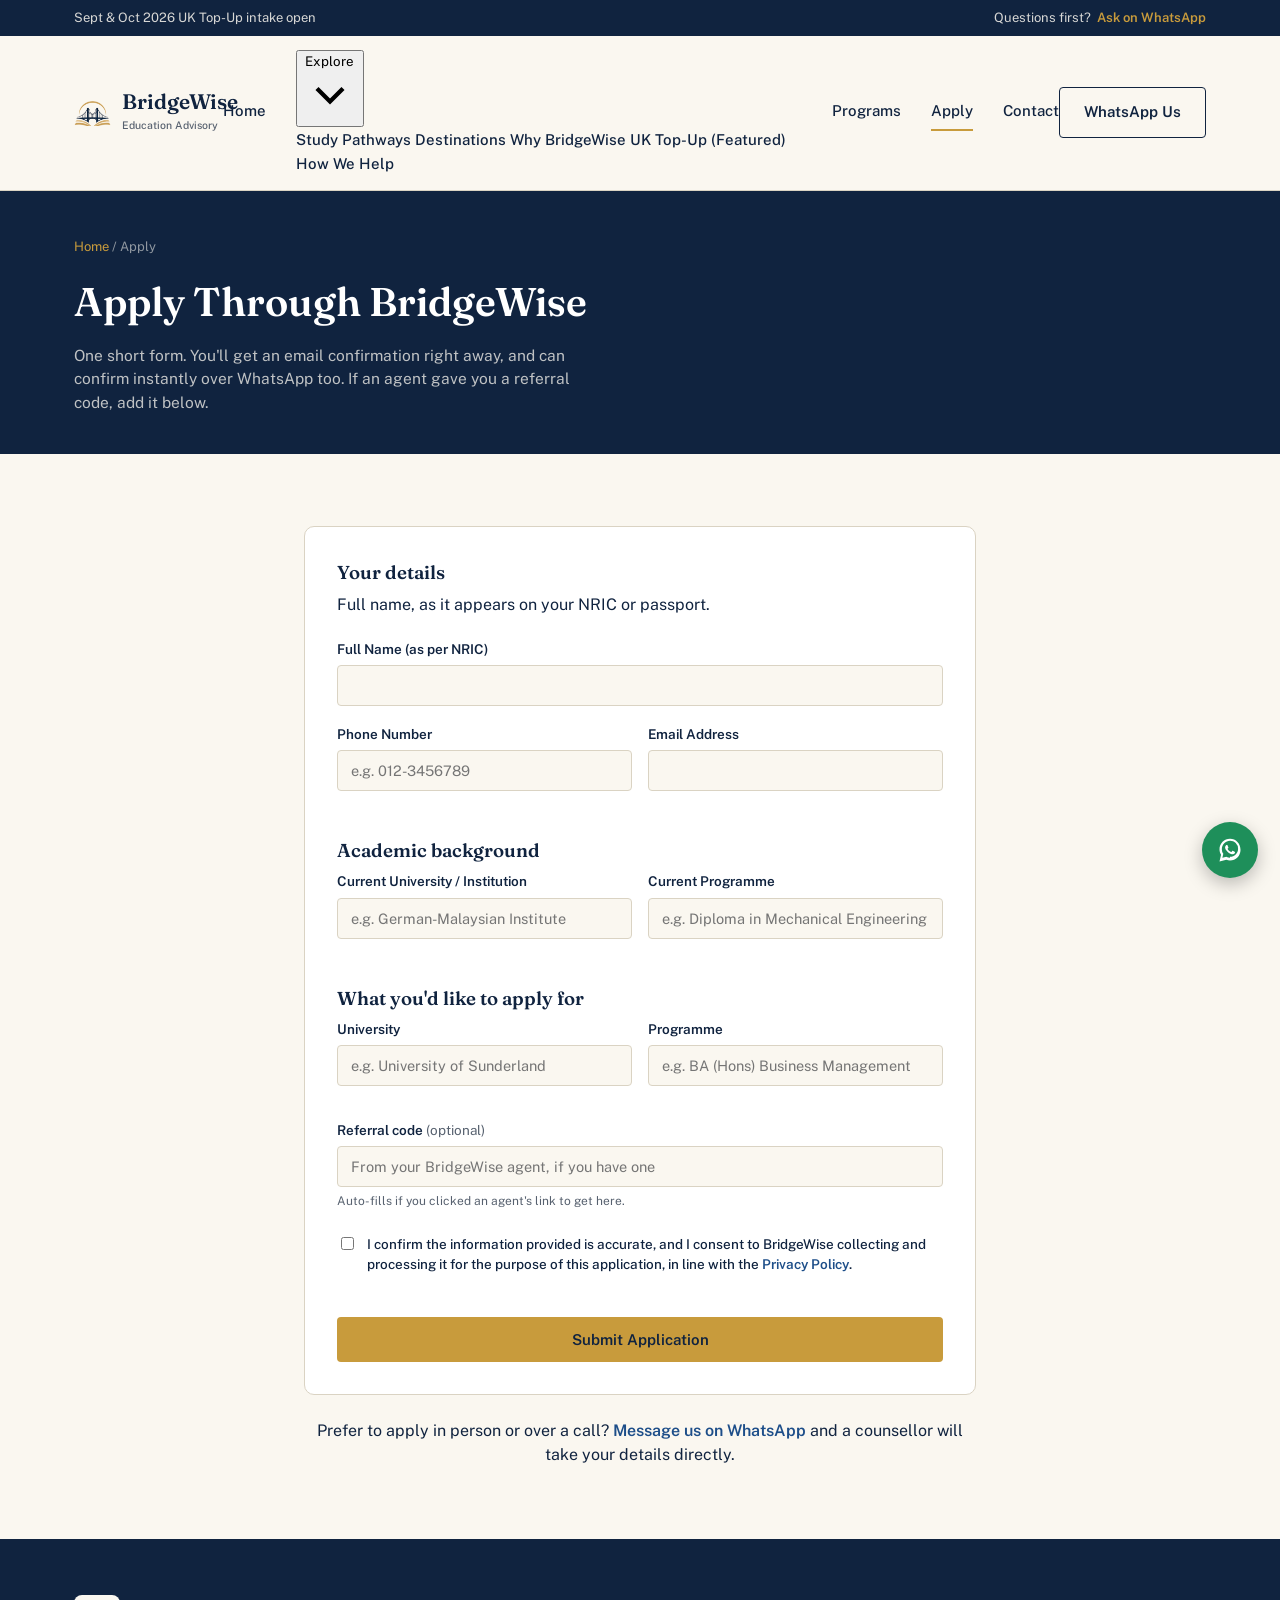
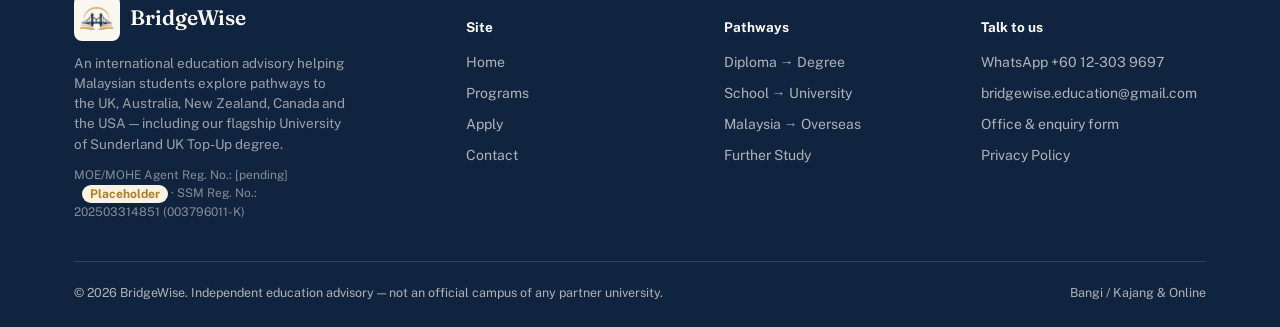
==== commit 5432baab: "Add files via upload" ====
--- a/apply.html
+++ b/apply.html
@@ -3,19 +3,19 @@
 <head>
 <meta charset="UTF-8">
 <meta name="viewport" content="width=device-width, initial-scale=1.0">
-<title>Apply | BridgeWise UK Top-Up Degree</title>
-<meta name="description" content="Apply for the 1-Year UK Top-Up degree at University of Sunderland. Your details, current program, and the program you'd like to apply for — in one short form.">
+<title>Apply | BridgeWise Education Advisory</title>
+<meta name="description" content="Apply through BridgeWise Education Advisory. Your details, current programme, and the university and programme you'd like to apply for — in one short form.">
 <link rel="canonical" href="https://bridge-wise.vercel.app/apply.html">
 
 <meta property="og:type" content="website">
 <meta property="og:site_name" content="BridgeWise Education Advisory">
 <meta property="og:url" content="https://bridge-wise.vercel.app/apply.html">
-<meta property="og:title" content="Apply | BridgeWise UK Top-Up Degree">
-<meta property="og:description" content="Apply for the 1-Year UK Top-Up degree at University of Sunderland in two short steps.">
+<meta property="og:title" content="Apply | BridgeWise Education Advisory">
+<meta property="og:description" content="Apply through BridgeWise in one short form.">
 <meta property="og:image" content="https://bridge-wise.vercel.app/assets/img/bridgewise-logo.png">
 <meta name="twitter:card" content="summary">
 <meta name="twitter:title" content="Apply | BridgeWise">
-<meta name="twitter:description" content="Apply for the 1-Year UK Top-Up degree in two short steps.">
+<meta name="twitter:description" content="Apply through BridgeWise in one short form.">
 <meta name="twitter:image" content="https://bridge-wise.vercel.app/assets/img/bridgewise-logo.png">
 
 <link rel="preconnect" href="https://fonts.googleapis.com">
@@ -54,7 +54,7 @@
 
 <div class="topbar">
   <div class="wrap">
-    <span class="topbar-item">Sept &amp; Oct 2026 intake now open</span>
+    <span class="topbar-item">Sept &amp; Oct 2026 UK Top-Up intake open</span>
     <span class="topbar-item">Questions first? <a href="#" data-wa data-wa-msg="Hi BridgeWise, I have a question before I apply.">Ask on WhatsApp</a></span>
   </div>
 </div>
@@ -70,6 +70,18 @@
     </a>
     <nav class="nav-links" id="nav-links">
       <a href="index.html">Home</a>
+      <div class="nav-dropdown">
+        <button type="button" class="nav-dropdown-toggle">Explore
+          <svg viewBox="0 0 24 24" fill="none" stroke="currentColor" stroke-width="2"><path d="M6 9l6 6 6-6"/></svg>
+        </button>
+        <div class="nav-dropdown-menu">
+          <a href="index.html#pathways">Study Pathways</a>
+          <a href="index.html#destinations">Destinations</a>
+          <a href="index.html#why-bridgewise">Why BridgeWise</a>
+          <a href="index.html#featured-pathway">UK Top-Up (Featured)</a>
+          <a href="index.html#how-we-help">How We Help</a>
+        </div>
+      </div>
       <a href="programs.html">Programs</a>
       <a href="apply.html" aria-current="page">Apply</a>
       <a href="contact.html">Contact</a>
@@ -86,8 +98,8 @@
 <div class="page-header">
   <div class="wrap">
     <div class="breadcrumb"><a href="index.html">Home</a> / Apply</div>
-    <h1>Apply for the 1-Year Top-Up</h1>
-    <p>Two short steps. If an agent gave you a referral code, add it in step one — otherwise just leave it blank.</p>
+    <h1>Apply Through BridgeWise</h1>
+    <p>One short form. You'll get an email confirmation right away, and can confirm instantly over WhatsApp too. If an agent gave you a referral code, add it below.</p>
     <span id="referral-badge" hidden class="referral-badge">
       Applying via agent referral: <span data-ref-code></span>
     </span>
@@ -97,85 +109,69 @@
 <section>
   <div class="wrap" style="max-width: 720px;">
 
-    <div class="steps-track">
-      <div class="step-pill">1. Your Details</div>
-      <div class="step-pill">2. Program &amp; Documents</div>
-    </div>
-
-    <form id="apply-form" class="form-card" action="https://formsubmit.co/bridgewise.education@gmail.com" method="POST" enctype="multipart/form-data">
+    <form id="apply-form" class="form-card" action="https://formsubmit.co/bridgewise.education@gmail.com" method="POST">
       <input type="hidden" name="_subject" value="New BridgeWise application">
       <input type="hidden" name="_template" value="table">
-      <input type="hidden" name="_next" value="apply.html?submitted=true">
-
-      <!-- STEP 1 — YOUR DETAILS -->
-      <div class="form-step active">
-        <h3 style="margin-bottom:20px;">Your details</h3>
-        <div class="field">
-          <label for="full_name">Full name</label>
-          <input type="text" id="full_name" name="full_name" required>
-        </div>
-        <div class="field-row">
-          <div class="field">
-            <label for="email">Email address</label>
-            <input type="email" id="email" name="email" required>
-          </div>
-          <div class="field">
-            <label for="phone">Phone number</label>
-            <input type="tel" id="phone" name="phone" placeholder="e.g. 012-3456789" required>
-          </div>
-        </div>
-        <div class="field">
-          <label for="referral_code">Referral code <span style="font-weight:400; color:var(--slate);">(optional)</span></label>
-          <input type="text" id="referral_code" name="referral_code" placeholder="From your BridgeWise agent, if you have one">
-          <p class="hint">Auto-fills if you clicked an agent's link to get here.</p>
-        </div>
-        <div class="step-nav">
-          <span></span>
-          <button type="button" class="btn btn-navy" data-next>Next: Program &amp; Documents</button>
-        </div>
-      </div>
-
-      <!-- STEP 2 — PROGRAM & DOCUMENTS -->
-      <div class="form-step">
-        <h3 style="margin-bottom:20px;">Program &amp; documents</h3>
-        <div class="field">
-          <label for="current_university">Current university / institution</label>
-          <input type="text" id="current_university" name="current_institution" placeholder="e.g. German-Malaysian Institute" required>
-        </div>
-        <div class="field">
-          <label for="current_program">Current diploma / program</label>
-          <input type="text" id="current_program" name="current_program" placeholder="e.g. Diploma in Mechanical Engineering" required>
-        </div>
-        <div class="field">
-          <label for="target_program">Program you'd like to apply for</label>
-          <select id="target_program" name="target_program" required>
-            <option value="">Select a track</option>
-            <option>Hospitality Management</option>
-            <option>Business Management</option>
-            <option>Art &amp; Design</option>
-            <option>Computing</option>
-            <option>Engineering</option>
-            <option>Nursing</option>
-          </select>
-        </div>
-        <div class="upload-box mt-16">
-          <label for="passport" style="font-weight:600; font-size:14px;">Passport photo page</label>
-          <input type="file" id="passport" name="passport_copy" accept=".pdf,.jpg,.jpeg,.png" required>
-          <p>PDF or image, max 10MB</p>
-        </div>
-        <div class="field mt-24">
-          <label style="display:flex; align-items:flex-start; gap:10px; font-weight:500;">
-            <input type="checkbox" required style="width:auto; margin-top:3px;">
-            <span>I confirm the information provided is accurate, and I consent to BridgeWise collecting and sharing it with the University of Sunderland for the purpose of this application, in line with the <a href="privacy.html" target="_blank" style="color:var(--bridge); font-weight:600;">Privacy Policy</a>.</span>
-          </label>
-        </div>
-        <div class="step-nav">
-          <button type="button" class="btn btn-outline" data-back>Back</button>
-          <button type="submit" class="btn btn-gold">Submit Application</button>
-        </div>
-        <div id="apply-msg" class="form-msg"></div>
-      </div>
-
+      <input type="hidden" name="_autoresponse" value="Hi, thanks for applying through BridgeWise Education Advisory! We've received your application and a counsellor will review it and get back to you within 1-2 business days. If you'd like to reach us directly in the meantime, WhatsApp us at +60 12-303 9697. — BridgeWise Education Advisory">
+      <input type="hidden" name="_next" id="next-field" value="https://bridge-wise.vercel.app/thank-you.html">
+
+      <h3 style="margin-bottom:6px;">Your details</h3>
+      <p class="hint" style="margin-bottom:22px;">Full name, as it appears on your NRIC or passport.</p>
+
+      <div class="field">
+        <label for="full_name">Full Name (as per NRIC)</label>
+        <input type="text" id="full_name" name="full_name" required>
+      </div>
+      <div class="field-row">
+        <div class="field">
+          <label for="phone">Phone Number</label>
+          <input type="tel" id="phone" name="phone" placeholder="e.g. 012-3456789" required>
+        </div>
+        <div class="field">
+          <label for="email">Email Address</label>
+          <input type="email" id="email" name="email" required>
+        </div>
+      </div>
+
+      <h3 style="margin: 28px 0 6px;">Academic background</h3>
+      <div class="field-row">
+        <div class="field">
+          <label for="current_institution">Current University / Institution</label>
+          <input type="text" id="current_institution" name="current_institution" placeholder="e.g. German-Malaysian Institute" required>
+        </div>
+        <div class="field">
+          <label for="current_programme">Current Programme</label>
+          <input type="text" id="current_programme" name="current_programme" placeholder="e.g. Diploma in Mechanical Engineering" required>
+        </div>
+      </div>
+
+      <h3 style="margin: 28px 0 6px;">What you'd like to apply for</h3>
+      <div class="field-row">
+        <div class="field">
+          <label for="target_university">University</label>
+          <input type="text" id="target_university" name="target_university" placeholder="e.g. University of Sunderland" required>
+        </div>
+        <div class="field">
+          <label for="target_programme">Programme</label>
+          <input type="text" id="target_programme" name="target_programme" placeholder="e.g. BA (Hons) Business Management" required>
+        </div>
+      </div>
+
+      <div class="field mt-16">
+        <label for="referral_code">Referral code <span style="font-weight:400; color:var(--slate);">(optional)</span></label>
+        <input type="text" id="referral_code" name="referral_code" placeholder="From your BridgeWise agent, if you have one">
+        <p class="hint">Auto-fills if you clicked an agent's link to get here.</p>
+      </div>
+
+      <div class="field mt-24">
+        <label style="display:flex; align-items:flex-start; gap:10px; font-weight:500;">
+          <input type="checkbox" required style="width:auto; margin-top:3px;">
+          <span>I confirm the information provided is accurate, and I consent to BridgeWise collecting and processing it for the purpose of this application, in line with the <a href="privacy.html" target="_blank" style="color:var(--bridge); font-weight:600;">Privacy Policy</a>.</span>
+        </label>
+      </div>
+
+      <button type="submit" class="btn btn-gold btn-block mt-24">Submit Application</button>
+      <div id="apply-msg" class="form-msg"></div>
     </form>
 
     <p class="hint text-center mt-24">Prefer to apply in person or over a call? <a href="#" data-wa style="color:var(--bridge); font-weight:600;">Message us on WhatsApp</a> and a counsellor will take your details directly.</p>
@@ -191,7 +187,7 @@
           <span class="brand-mark-chip"><img src="assets/img/bridgewise-logo.png" alt="BridgeWise" class="brand-mark"></span>
           <span class="brand-name" style="color:#FAF7F0;">BridgeWise</span>
         </div>
-        <p>An authorised recruitment agent for the University of Sunderland's 1-Year Top-Up degree, working with Malaysian diploma holders.</p>
+        <p>An international education advisory helping Malaysian students explore pathways to the UK, Australia, New Zealand, Canada and the USA &mdash; including our flagship University of Sunderland UK Top-Up degree.</p>
         <p style="font-size:12px; color:rgba(250,247,240,0.5); margin-top:12px;">MOE/MOHE Agent Reg. No.: [pending] <span class="placeholder-note">Placeholder</span> &middot; SSM Reg. No.: 202503314851 (003796011-K)</p>
       </div>
       <div>
@@ -204,13 +200,12 @@
         </ul>
       </div>
       <div>
-        <h5>Tracks</h5>
+        <h5>Pathways</h5>
         <ul>
-          <li><a href="programs.html#hospitality">Hospitality</a></li>
-          <li><a href="programs.html#business">Business</a></li>
-          <li><a href="programs.html#computing">Computing</a></li>
-          <li><a href="programs.html#engineering">Engineering</a></li>
-          <li><a href="programs.html#nursing">Nursing</a></li>
+          <li><a href="index.html#featured-pathway">Diploma &rarr; Degree</a></li>
+          <li><a href="index.html#pathways">School &rarr; University</a></li>
+          <li><a href="index.html#pathways">Malaysia &rarr; Overseas</a></li>
+          <li><a href="index.html#pathways">Further Study</a></li>
         </ul>
       </div>
       <div>
@@ -224,8 +219,8 @@
       </div>
     </div>
     <div class="foot-bottom">
-      <span>&copy; <span id="year"></span> BridgeWise. Independent recruitment agent &mdash; not an official campus of the University of Sunderland.</span>
-      <span>Kuala Lumpur, Malaysia</span>
+      <span>&copy; <span id="year"></span> BridgeWise. Independent education advisory &mdash; not an official campus of any partner university.</span>
+      <span>Bangi / Kajang &amp; Online</span>
     </div>
   </div>
 </footer>
--- a/assets/css/style.css
+++ b/assets/css/style.css
@@ -1132,6 +1132,130 @@
 }
 .referral-badge:not([hidden]){ display: inline-flex; }
 
+/* ---------- Hero: tagline + countries line ---------- */
+.hero-tagline{
+  font-family: var(--font-display);
+  font-style: italic;
+  font-size: clamp(17px, 2vw, 21px);
+  color: var(--gold);
+  margin-top: 12px;
+}
+.hero-countries{
+  display: inline-flex;
+  margin-top: 24px;
+  padding: 8px 16px;
+  background: rgba(200,155,60,0.14);
+  border: 1px solid rgba(200,155,60,0.4);
+  border-radius: 100px;
+  font-size: 13.5px;
+  font-weight: 600;
+  color: var(--gold);
+}
+
+/* ---------- Pathway grid (Find the Right Pathway) ---------- */
+.pathway-grid{
+  display: grid;
+  grid-template-columns: repeat(4, 1fr);
+  gap: 18px;
+}
+@media (max-width: 900px){ .pathway-grid{ grid-template-columns: repeat(2, 1fr); } }
+@media (max-width: 600px){ .pathway-grid{ grid-template-columns: 1fr; } }
+
+/* ---------- Destination cards ---------- */
+.destination-grid{
+  display: grid;
+  grid-template-columns: repeat(3, 1fr);
+  gap: 20px;
+}
+.destination-card{
+  background: var(--white);
+  border: 1px solid var(--line);
+  border-radius: var(--radius-m);
+  overflow: hidden;
+  transition: transform .2s ease, box-shadow .2s ease;
+}
+.destination-card:hover{ transform: translateY(-3px); box-shadow: 0 12px 28px rgba(16,35,63,0.1); }
+.destination-card img{ width: 100%; height: 170px; object-fit: cover; }
+.destination-card-body{ padding: 20px 22px; }
+.destination-card h3{ font-size: 17px; margin-bottom: 6px; display: flex; align-items: center; gap: 8px; }
+.destination-card p{ font-size: 14px; color: var(--slate); }
+@media (max-width: 900px){ .destination-grid{ grid-template-columns: repeat(2, 1fr); } }
+@media (max-width: 600px){ .destination-grid{ grid-template-columns: 1fr; } }
+
+/* ---------- Zarina / advisor bio card ---------- */
+.advisor-card{
+  display: grid;
+  grid-template-columns: 200px 1fr;
+  gap: 32px;
+  align-items: center;
+  background: var(--white);
+  border: 1px solid var(--line);
+  border-radius: var(--radius-m);
+  padding: 32px;
+}
+.advisor-photo-placeholder{
+  width: 100%;
+  aspect-ratio: 1;
+  border-radius: 50%;
+  background: var(--paper-dim);
+  border: 1.5px dashed var(--line);
+  display: flex;
+  align-items: center;
+  justify-content: center;
+  flex-direction: column;
+  gap: 6px;
+  text-align: center;
+  padding: 12px;
+}
+.advisor-photo-placeholder .initials{
+  font-family: var(--font-display);
+  font-size: 32px;
+  color: var(--bridge);
+}
+.advisor-photo-placeholder .note{ font-size: 10.5px; color: var(--slate); line-height: 1.3; }
+.advisor-name{ font-family: var(--font-display); font-size: 22px; }
+.advisor-role{ font-size: 13.5px; color: var(--bridge); font-weight: 600; margin-top: 2px; margin-bottom: 14px; }
+.advisor-bio p{ color: var(--slate); font-size: 14.5px; line-height: 1.7; margin-bottom: 10px; }
+.advisor-bio strong{ color: var(--ink); }
+@media (max-width: 640px){
+  .advisor-card{ grid-template-columns: 1fr; text-align: center; }
+  .advisor-photo-placeholder{ width: 140px; margin: 0 auto; }
+}
+
+/* ---------- Process steps (How We Help) ---------- */
+.process-grid{
+  display: grid;
+  grid-template-columns: repeat(3, 1fr);
+  gap: 16px 24px;
+}
+.process-step{
+  display: flex;
+  align-items: baseline;
+  gap: 12px;
+  padding: 14px 0;
+  border-bottom: 1px solid var(--line-navy);
+}
+.process-step .pnum{
+  font-family: var(--font-display);
+  font-size: 20px;
+  color: var(--gold);
+  flex-shrink: 0;
+  width: 34px;
+}
+.process-step .plabel{ font-size: 15px; color: var(--white); font-weight: 500; }
+@media (max-width: 900px){ .process-grid{ grid-template-columns: repeat(2, 1fr); } }
+@media (max-width: 560px){ .process-grid{ grid-template-columns: 1fr; } }
+
+/* ---------- Pathway sub-heading (used inside Featured Pathway cluster) ---------- */
+.subsection-label{
+  font-size: 12.5px;
+  font-weight: 700;
+  letter-spacing: 0.04em;
+  text-transform: uppercase;
+  color: var(--bridge);
+  margin-bottom: 10px;
+}
+
 /* Utility */
 .mt-8{ margin-top: 8px; } .mt-16{ margin-top: 16px; } .mt-24{ margin-top: 24px; } .mt-40{ margin-top: 40px; }
 .text-center{ text-align: center; }
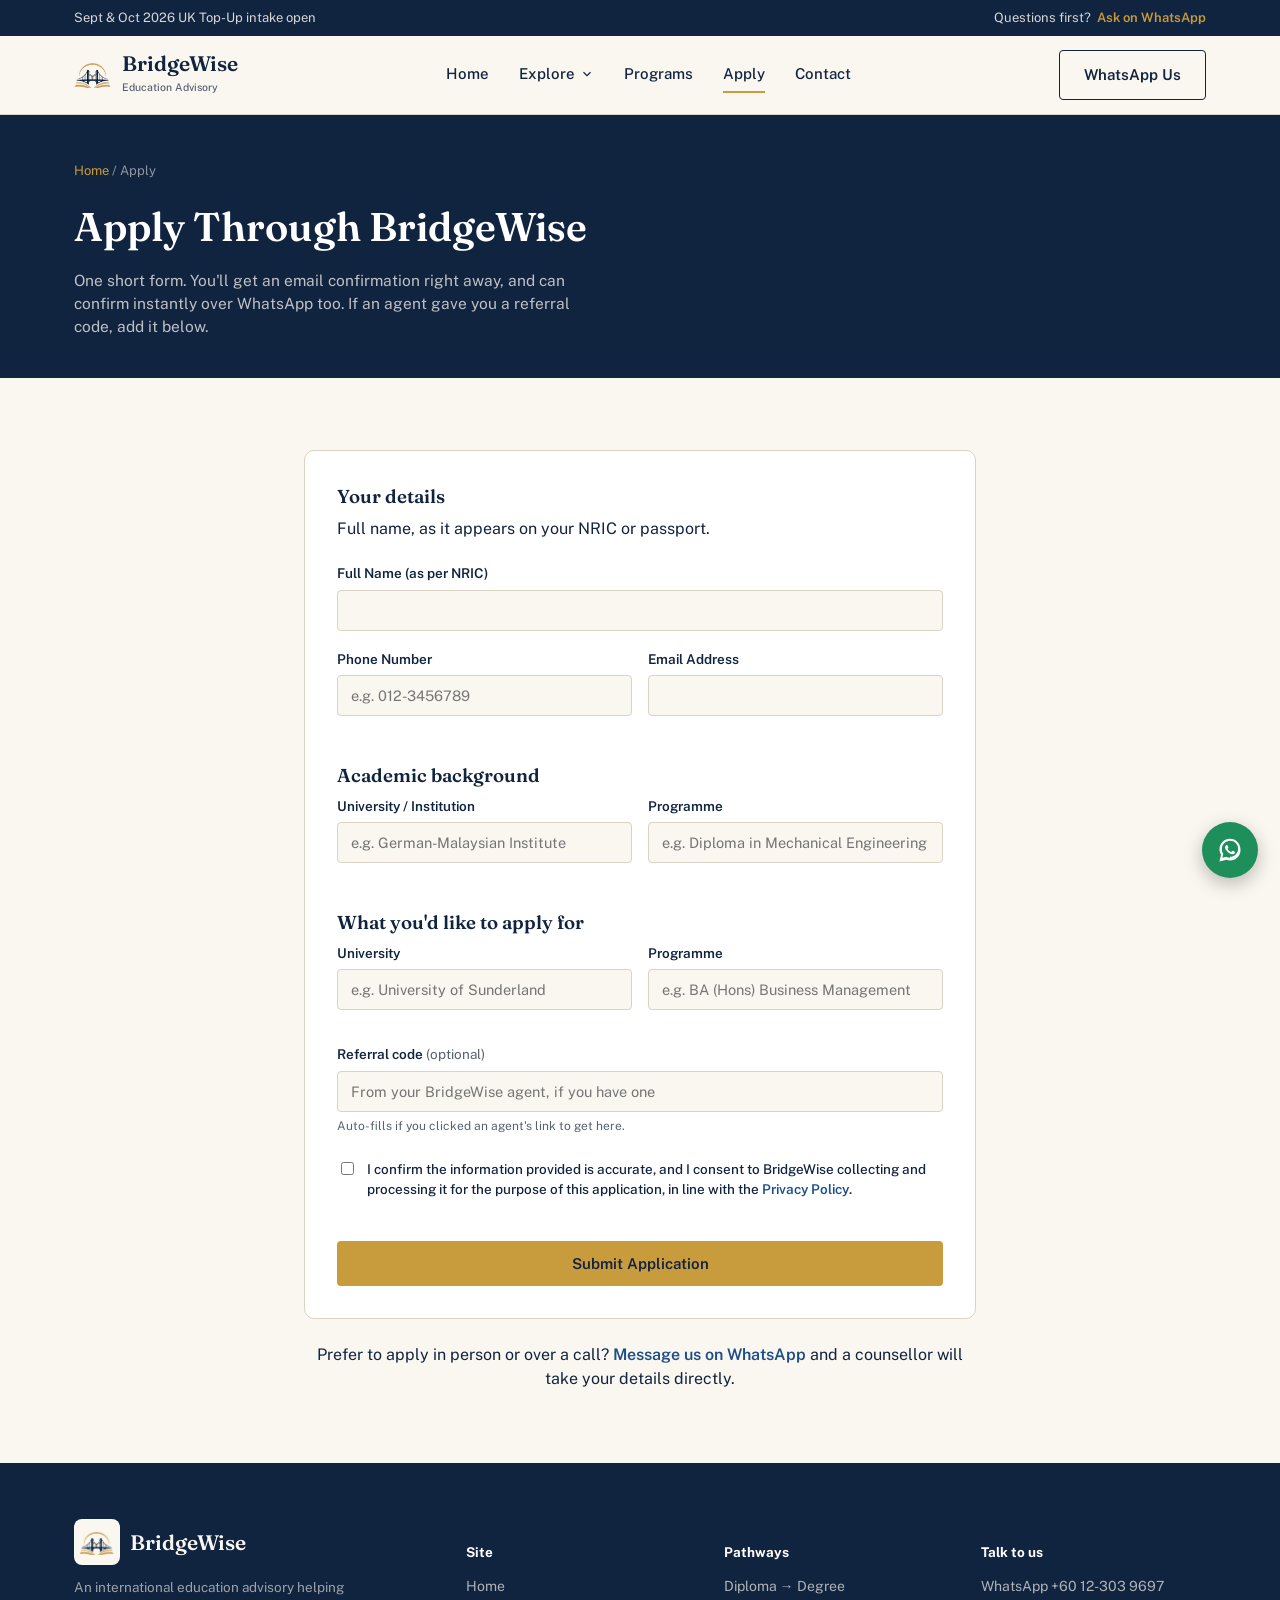
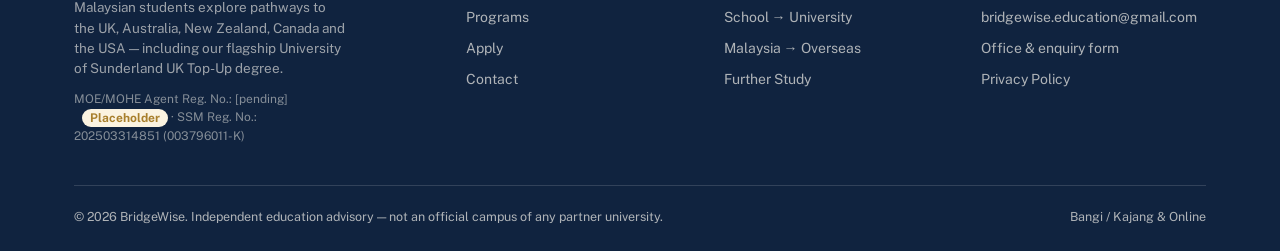
==== commit 41c7b0ee: "Update apply.html" ====
--- a/apply.html
+++ b/apply.html
@@ -136,11 +136,11 @@
       <h3 style="margin: 28px 0 6px;">Academic background</h3>
       <div class="field-row">
         <div class="field">
-          <label for="current_institution">Current University / Institution</label>
+          <label for="current_institution">University / Institution</label>
           <input type="text" id="current_institution" name="current_institution" placeholder="e.g. German-Malaysian Institute" required>
         </div>
         <div class="field">
-          <label for="current_programme">Current Programme</label>
+          <label for="current_programme">Programme</label>
           <input type="text" id="current_programme" name="current_programme" placeholder="e.g. Diploma in Mechanical Engineering" required>
         </div>
       </div>
--- a/assets/css/style.css
+++ b/assets/css/style.css
@@ -31,11 +31,9 @@
 }
 
 *, *::before, *::after{ box-sizing: border-box; }
-html{ scroll-behavior: smooth; width: 100%; overflow-x: hidden; }
+html{ scroll-behavior: smooth; }
 body{
   margin: 0;
-  width: 100%;
-  overflow-x: hidden;
   font-family: var(--font-body);
   color: var(--ink);
   background: var(--paper);
@@ -82,10 +80,12 @@
   font-weight: 600;
   font-size: 15px;
   border: 1.5px solid transparent;
-  transition: transform .15s ease, background .2s ease, border-color .2s ease;
+  transition: transform .15s ease, background .2s ease, border-color .2s ease, box-shadow .2s ease;
   white-space: nowrap;
 }
 .btn:active{ transform: translateY(1px); }
+.btn-gold:hover, .btn-navy:hover{ transform: translateY(-2px); box-shadow: 0 10px 22px rgba(16,35,63,0.16); }
+.btn-gold:active, .btn-navy:active{ transform: translateY(0); box-shadow: none; }
 .btn-gold{ background: var(--gold); color: var(--ink); }
 .btn-gold:hover{ background: var(--gold-deep); }
 .btn-navy{ background: var(--ink); color: var(--paper); }
@@ -1117,7 +1117,126 @@
 }
 .trust-strip .trust-item svg{ width: 16px; height: 16px; color: var(--gold); flex-shrink: 0; }
 
-/* ---------- Referral badge (Apply page) ---------- */
+/* ---------- Nav dropdown (Explore menu) ---------- */
+.nav-dropdown{ position: relative; }
+.nav-dropdown-toggle{
+  display: inline-flex;
+  align-items: center;
+  gap: 5px;
+  background: none;
+  border: none;
+  font-family: inherit;
+  font-size: 15px;
+  font-weight: 500;
+  color: var(--ink);
+  padding: 6px 0;
+  border-bottom: 2px solid transparent;
+  cursor: pointer;
+}
+.nav-dropdown-toggle svg{ width: 14px; height: 14px; transition: transform .2s ease; }
+.nav-dropdown.open .nav-dropdown-toggle svg{ transform: rotate(180deg); }
+.nav-dropdown-menu{
+  position: absolute;
+  top: calc(100% + 10px);
+  left: 0;
+  background: var(--white);
+  border: 1px solid var(--line);
+  border-radius: var(--radius-m);
+  box-shadow: 0 14px 32px rgba(16,35,63,0.14);
+  min-width: 240px;
+  padding: 8px;
+  display: none;
+  z-index: 60;
+}
+.nav-dropdown.open .nav-dropdown-menu{ display: block; }
+.nav-dropdown-menu a{
+  display: block;
+  padding: 10px 12px;
+  border-radius: 6px;
+  font-size: 14px;
+  font-weight: 500;
+  color: var(--ink);
+}
+.nav-dropdown-menu a:hover{ background: var(--paper-dim); color: var(--bridge); }
+@media (max-width: 900px){
+  .nav-dropdown-toggle{ width: 100%; justify-content: space-between; padding: 10px 0; border-bottom: 1px solid var(--line); }
+  .nav-dropdown-menu{
+    position: static;
+    box-shadow: none;
+    border: none;
+    padding: 0 0 6px 14px;
+    display: none;
+  }
+  .nav-dropdown.open .nav-dropdown-menu{ display: block; }
+}
+
+/* ---------- Thank-you page ---------- */
+.confirm-icon{
+  width: 68px; height: 68px;
+  border-radius: 50%;
+  background: rgba(200,155,60,0.14);
+  color: var(--gold-deep);
+  display: flex;
+  align-items: center;
+  justify-content: center;
+  margin: 0 auto 20px;
+}
+.confirm-icon svg{ width: 34px; height: 34px; }
+.recap-card{
+  background: var(--paper-dim);
+  border: 1px solid var(--line);
+  border-radius: var(--radius-m);
+  padding: 22px 26px;
+  margin: 24px 0;
+}
+.recap-row{
+  display: flex;
+  justify-content: space-between;
+  gap: 16px;
+  padding: 9px 0;
+  border-bottom: 1px solid var(--line);
+  font-size: 14px;
+}
+.recap-row:last-child{ border-bottom: none; }
+.recap-row .rlabel{ color: var(--slate); font-weight: 600; }
+.recap-row .rvalue{ color: var(--ink); text-align: right; }
+
+/* ---------- Sticky in-page section nav (Home only) ---------- */
+.section-nav{
+  position: sticky;
+  top: 0;
+  z-index: 49;
+  background: rgba(250,247,240,0.97);
+  -webkit-backdrop-filter: blur(6px);
+  backdrop-filter: blur(6px);
+  border-bottom: 1px solid var(--line);
+  transform: translateY(-12px);
+  opacity: 0;
+  pointer-events: none;
+  transition: transform .25s ease, opacity .25s ease;
+}
+.section-nav.visible{ transform: translateY(0); opacity: 1; pointer-events: auto; }
+.section-nav .wrap{
+  display: flex;
+  gap: 6px;
+  overflow-x: auto;
+  padding: 10px 24px;
+  scrollbar-width: none;
+}
+.section-nav .wrap::-webkit-scrollbar{ display: none; }
+.section-nav a{
+  flex-shrink: 0;
+  font-size: 13.5px;
+  font-weight: 600;
+  color: var(--slate);
+  padding: 7px 14px;
+  border-radius: 100px;
+  white-space: nowrap;
+  transition: background .15s ease, color .15s ease;
+}
+.section-nav a:hover{ background: var(--paper-dim); color: var(--ink); }
+.section-nav a.active{ background: var(--ink); color: var(--white); }
+
 .referral-badge{
   align-items: center;
   gap: 8px;
@@ -1172,10 +1291,20 @@
   border: 1px solid var(--line);
   border-radius: var(--radius-m);
   overflow: hidden;
-  transition: transform .2s ease, box-shadow .2s ease;
-}
-.destination-card:hover{ transform: translateY(-3px); box-shadow: 0 12px 28px rgba(16,35,63,0.1); }
-.destination-card img{ width: 100%; height: 170px; object-fit: cover; }
+  transition: transform .25s ease, box-shadow .25s ease, border-color .25s ease;
+}
+.destination-card:hover{ transform: translateY(-5px); box-shadow: 0 16px 34px rgba(16,35,63,0.14); border-color: var(--gold); }
+.destination-card .img-wrap{ overflow: hidden; position: relative; }
+.destination-card .img-wrap::after{
+  content: "";
+  position: absolute; inset: 0;
+  background: linear-gradient(180deg, transparent 60%, rgba(16,35,63,0.28));
+  opacity: 0;
+  transition: opacity .3s ease;
+}
+.destination-card:hover .img-wrap::after{ opacity: 1; }
+.destination-card img{ width: 100%; height: 170px; object-fit: cover; display: block; transition: transform .45s ease; }
+.destination-card:hover img{ transform: scale(1.08); }
 .destination-card-body{ padding: 20px 22px; }
 .destination-card h3{ font-size: 17px; margin-bottom: 6px; display: flex; align-items: center; gap: 8px; }
 .destination-card p{ font-size: 14px; color: var(--slate); }
@@ -1221,6 +1350,22 @@
   .advisor-card{ grid-template-columns: 1fr; text-align: center; }
   .advisor-photo-placeholder{ width: 140px; margin: 0 auto; }
 }
+.advisor-stats{
+  display: flex;
+  gap: 28px;
+  margin-top: 18px;
+  padding-top: 18px;
+  border-top: 1px solid var(--line);
+}
+.advisor-stat{ text-align: left; }
+.advisor-stat .stat-num{
+  font-family: var(--font-display);
+  font-size: 30px;
+  color: var(--bridge);
+  font-weight: 600;
+}
+.advisor-stat .stat-label{ font-size: 12.5px; color: var(--slate); font-weight: 500; margin-top: 2px; }
+@media (max-width: 640px){ .advisor-stats{ justify-content: center; } .advisor-stat{ text-align: center; } }
 
 /* ---------- Process steps (How We Help) ---------- */
 .process-grid{
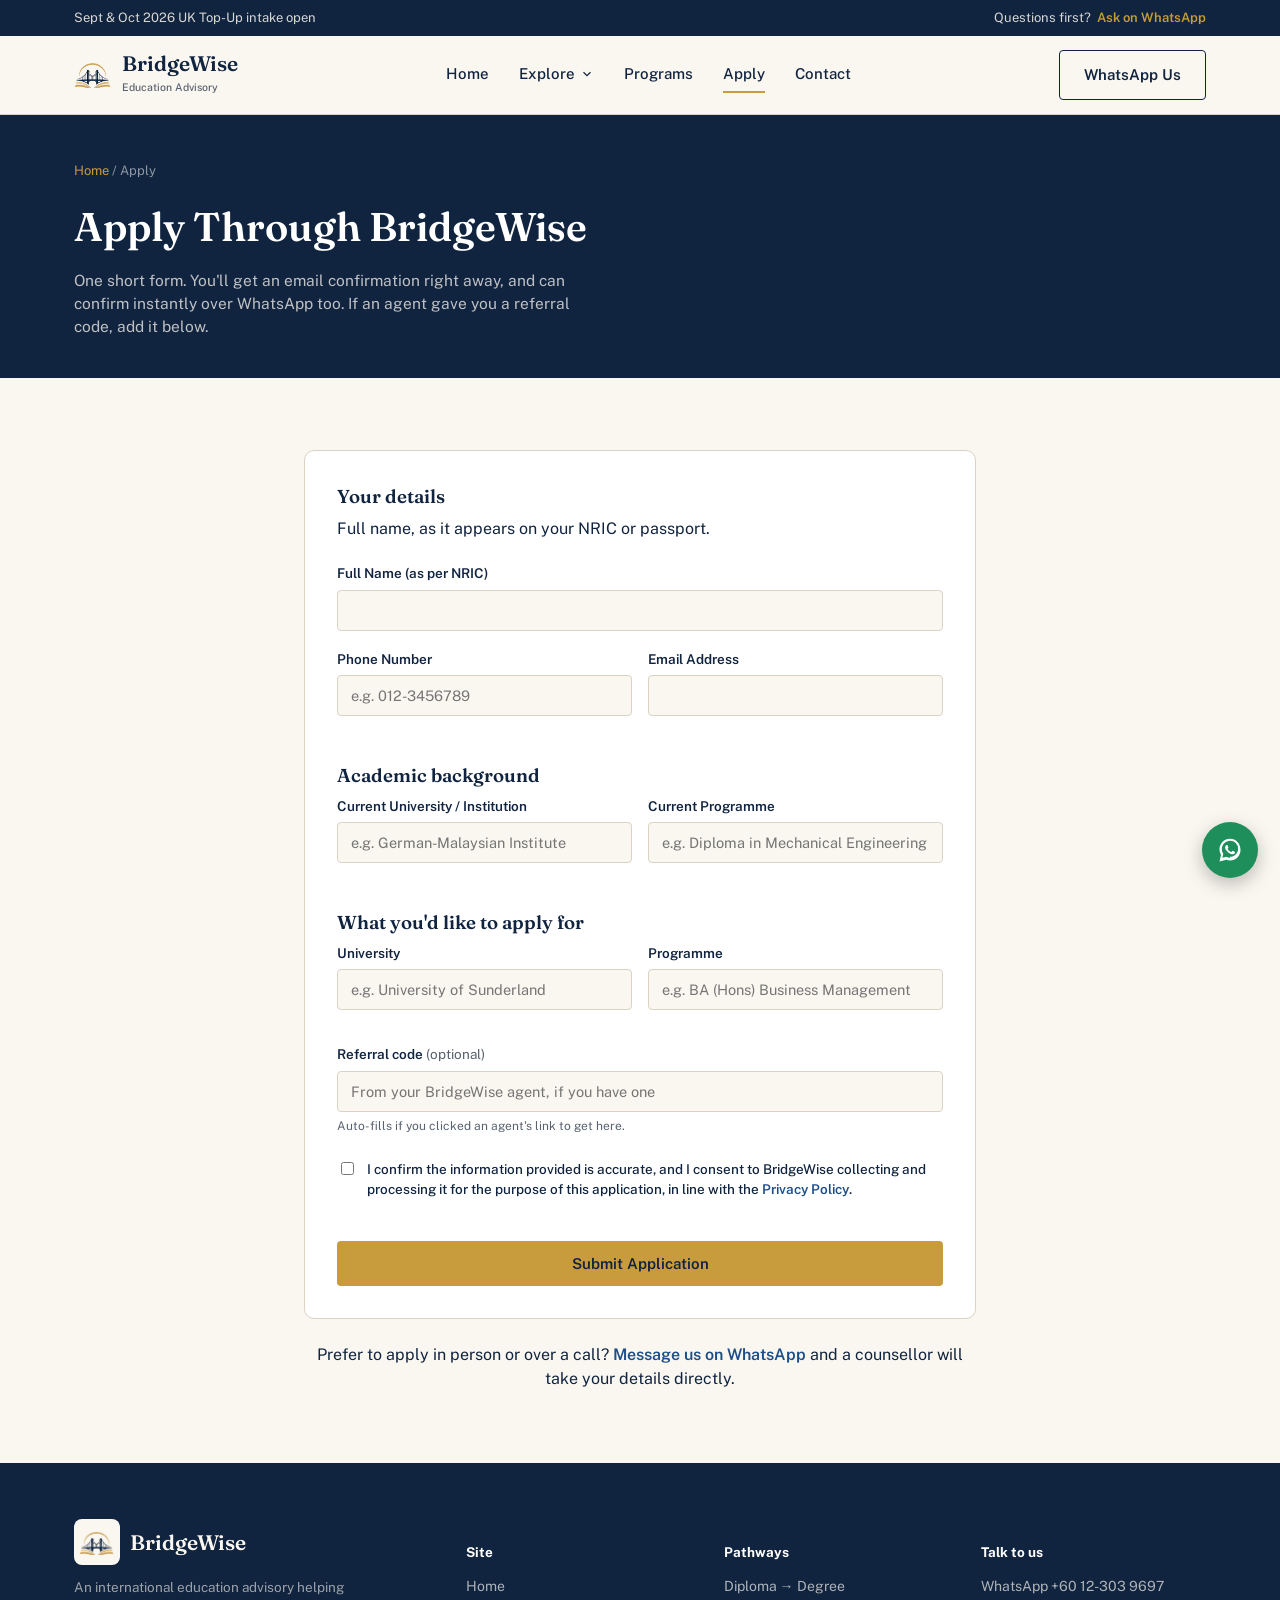
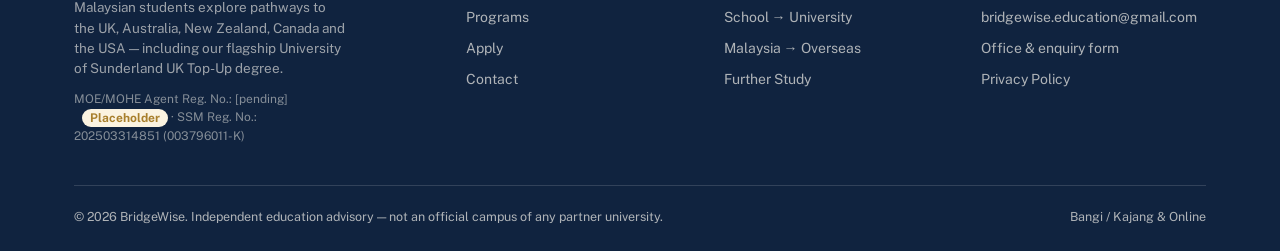
==== commit 726d7db9: "Add files via upload" ====
--- a/apply.html
+++ b/apply.html
@@ -21,7 +21,7 @@
 <link rel="preconnect" href="https://fonts.googleapis.com">
 <link rel="preconnect" href="https://fonts.gstatic.com" crossorigin>
 <link rel="stylesheet" href="https://fonts.googleapis.com/css2?family=Fraunces:ital,opsz,wght@0,9..144,400;0,9..144,500;0,9..144,600;0,9..144,700;1,9..144,500&family=Public+Sans:wght@400;500;600;700;800&display=swap">
-<link rel="stylesheet" href="assets/css/style.css">
+<link rel="stylesheet" href="assets/css/style.css?v=4">
 <link rel="icon" type="image/png" href="assets/img/favicon-32.png">
 <link rel="apple-touch-icon" href="assets/img/apple-touch-icon.png">
 
@@ -101,7 +101,7 @@
     <h1>Apply Through BridgeWise</h1>
     <p>One short form. You'll get an email confirmation right away, and can confirm instantly over WhatsApp too. If an agent gave you a referral code, add it below.</p>
     <span id="referral-badge" hidden class="referral-badge">
-      Applying via agent referral: <span data-ref-code></span>
+      <span data-ref-code></span>
     </span>
   </div>
 </div>
@@ -136,11 +136,11 @@
       <h3 style="margin: 28px 0 6px;">Academic background</h3>
       <div class="field-row">
         <div class="field">
-          <label for="current_institution">University / Institution</label>
+          <label for="current_institution">Current University / Institution</label>
           <input type="text" id="current_institution" name="current_institution" placeholder="e.g. German-Malaysian Institute" required>
         </div>
         <div class="field">
-          <label for="current_programme">Programme</label>
+          <label for="current_programme">Current Programme</label>
           <input type="text" id="current_programme" name="current_programme" placeholder="e.g. Diploma in Mechanical Engineering" required>
         </div>
       </div>
@@ -233,7 +233,7 @@
   <svg viewBox="0 0 32 32" fill="currentColor" aria-hidden="true"><path d="M16.01 3C9.38 3 4 8.38 4 15.01c0 2.35.65 4.55 1.78 6.43L4 29l7.76-1.73a11.9 11.9 0 0 0 4.25.78h.01c6.63 0 12-5.38 12-12.01C28.02 8.38 22.64 3 16.01 3zm0 21.82c-1.34 0-2.65-.29-3.83-.86l-.28-.14-4.6 1.02 1.05-4.48-.18-.29a9.7 9.7 0 0 1-1.5-5.06C6.67 9.53 10.9 5.3 16.01 5.3c2.47 0 4.79.97 6.53 2.72a9.17 9.17 0 0 1 2.7 6.5c0 5.11-4.23 9.3-9.23 9.3zm5.06-6.96c-.28-.14-1.64-.81-1.9-.9-.25-.1-.44-.14-.62.13-.18.28-.72.9-.88 1.08-.16.18-.32.2-.6.07-.28-.14-1.17-.43-2.23-1.37a8.35 8.35 0 0 1-1.54-1.92c-.16-.28-.02-.43.12-.57.13-.13.28-.32.42-.49.14-.16.18-.28.28-.46.09-.18.05-.35-.02-.49-.07-.14-.62-1.5-.85-2.05-.22-.53-.45-.46-.62-.47-.16-.01-.35-.01-.53-.01-.18 0-.49.07-.74.35-.25.28-.97.95-.97 2.31s1 2.68 1.14 2.87c.14.18 1.97 3.01 4.77 4.22.67.29 1.19.46 1.6.59.67.21 1.28.18 1.76.11.54-.08 1.64-.67 1.87-1.32.23-.65.23-1.2.16-1.32-.07-.11-.25-.18-.53-.32z"/></svg>
 </a>
 
-<script src="assets/js/main.js"></script>
-<script src="assets/js/apply-form.js"></script>
+<script src="assets/js/main.js?v=4"></script>
+<script src="assets/js/apply-form.js?v=4"></script>
 </body>
 </html>
